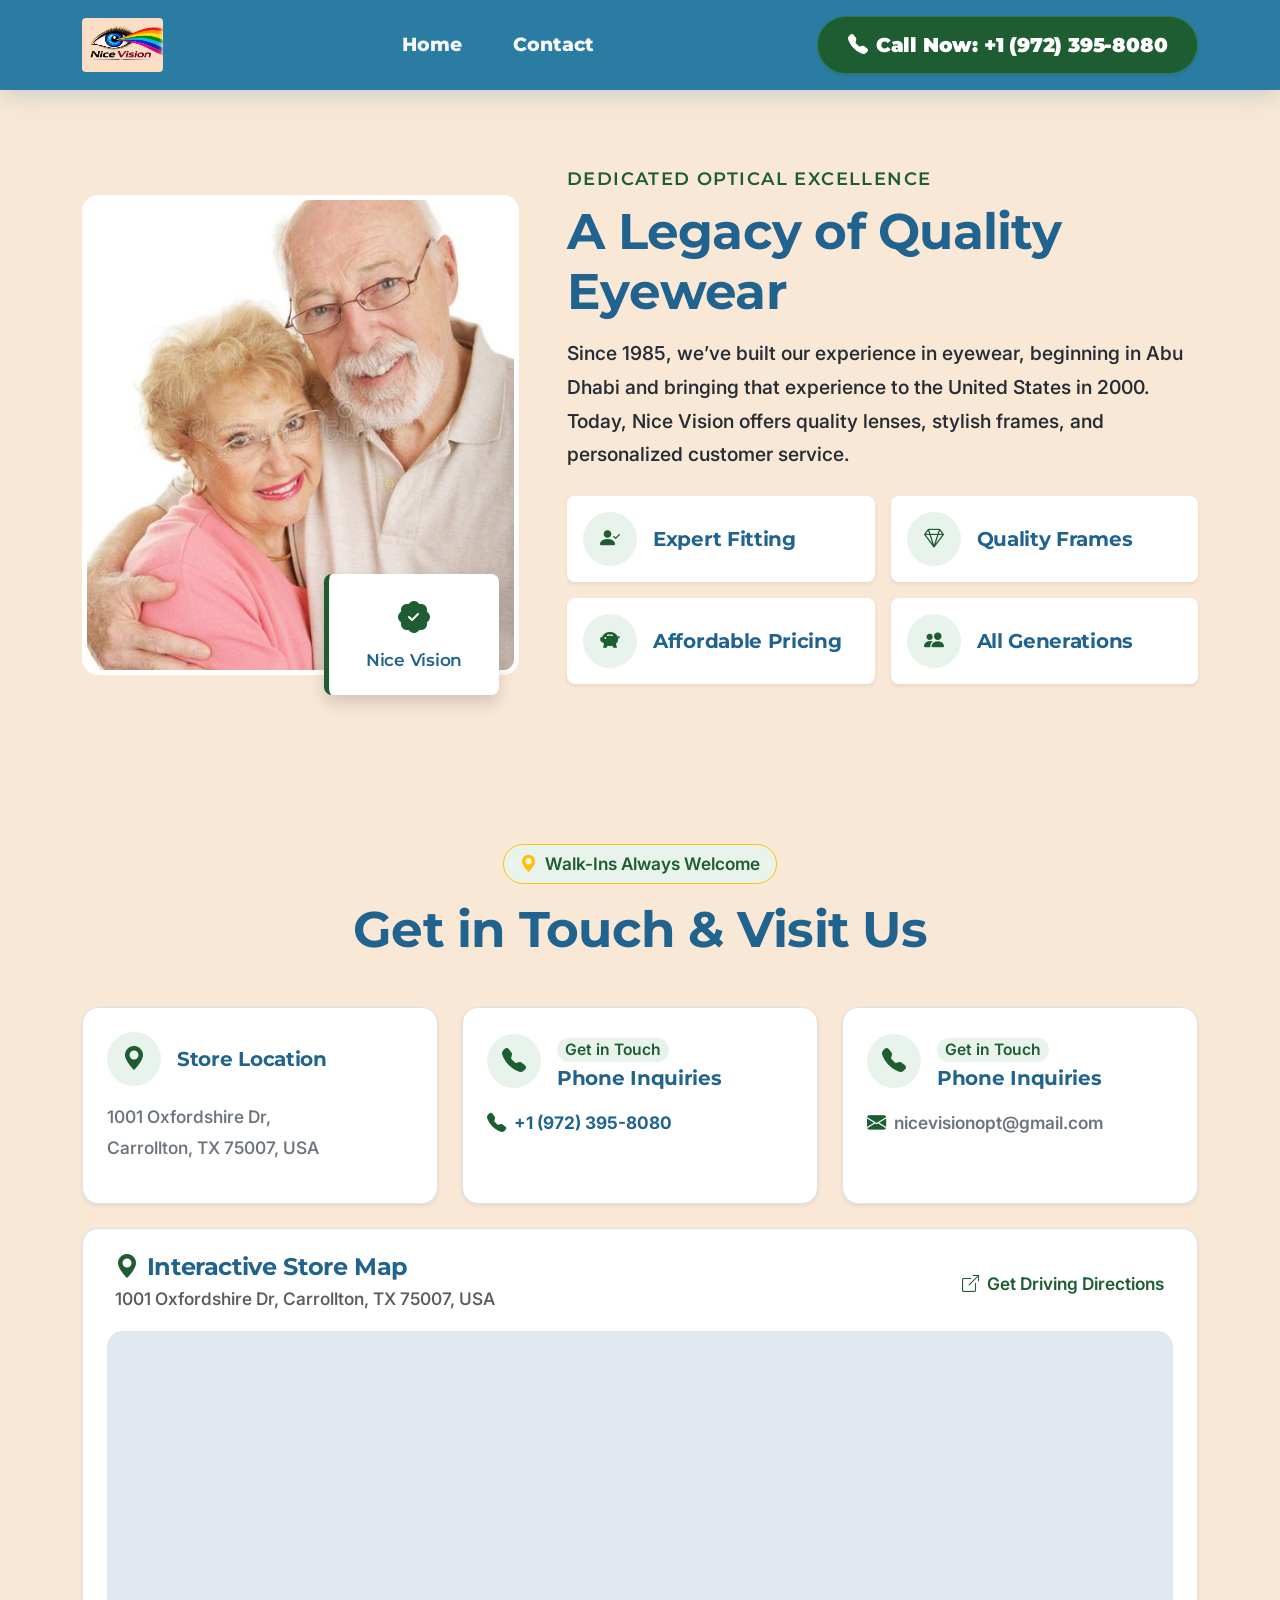
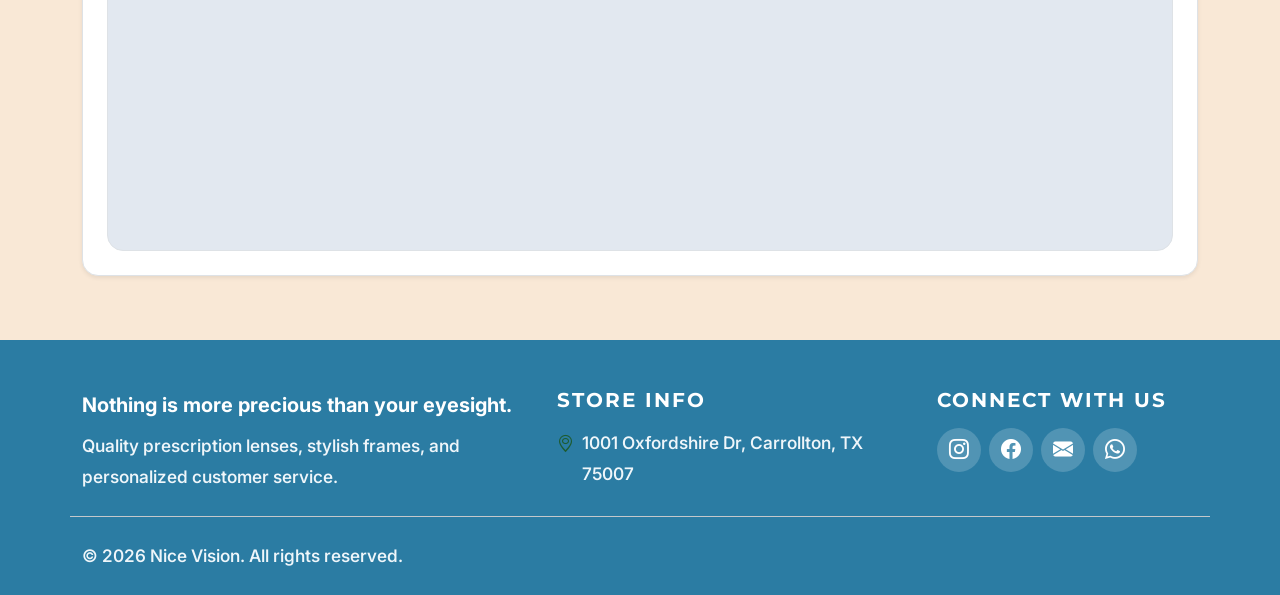
==== contact.html @ 6b5e6a39 "img-changed" ====
<!DOCTYPE html>
<html lang="en">

<head>
  <meta charset="UTF-8">
  <meta name="viewport" content="width=device-width, initial-scale=1.0">
  <meta name="description"
    content="Contact Nice Vision in DFW, TX. Request custom frame styling, prescription lenses, or visit our optical store on Oxfordshire Dr.">
  <meta name="keywords"
    content="Contact Nice Vision, DFW TX Optician, Frame Styling, Prescription Lenses, Eyewear Store Location, Phone 972-395-8080">
  <title>About Us & Contact Store Location | Nice Vision DFW, TX</title>

  <!-- Google Fonts -->
  <link rel="preconnect" href="https://fonts.googleapis.com">
  <link rel="preconnect" href="https://fonts.gstatic.com" crossorigin>
  <link
    href="https://fonts.googleapis.com/css2?family=Inter:wght@400;500;600;700&family=Montserrat:wght@600;700;800;900&display=swap"
    rel="stylesheet">

  <!-- Bootstrap 5 CSS CDN -->
  <link href="https://cdn.jsdelivr.net/npm/bootstrap@5.3.3/dist/css/bootstrap.min.css" rel="stylesheet"
    integrity="sha384-QWTKZyjpPEjISv5WaRU9OFeRpok6YctnYmDr5pNlyT2bRjXh0JMhjY6hW+ALEwIH" crossorigin="anonymous">

  <!-- Bootstrap Icons CDN -->
  <link rel="stylesheet" href="https://cdn.jsdelivr.net/npm/bootstrap-icons@1.11.3/font/bootstrap-icons.min.css">

  <!-- Custom CSS -->
  <link rel="stylesheet" href="style.css?v=1.6">
</head>

<body>

  <!-- ================= HEADER & NAVBAR ================= -->
  <header class="sticky-top">
    <nav class="navbar navbar-expand-lg navbar-dark brand-navbar" aria-label="Main Navigation">
      <div class="container">
        <a class="navbar-brand d-flex align-items-center" href="index.html" aria-label="Nice Vision Home">
          <img src="assets/logo-nicevision.jpg" alt="Nice Vision Logo" class="brand-logo-img">
        </a>

        <button class="navbar-toggler border-0 shadow-none p-2" type="button" data-bs-toggle="collapse"
          data-bs-target="#navbarContent" aria-controls="navbarContent" aria-expanded="false"
          aria-label="Toggle navigation">
          <span class="navbar-toggler-icon"></span>
        </button>

        <div class="collapse navbar-collapse" id="navbarContent">
          <ul class="navbar-nav mx-auto mb-2 mb-lg-0 gap-lg-3">
            <li class="nav-item">
              <a class="nav-link" href="index.html">Home</a>
            </li>
            <!-- <li class="nav-item">
              <a class="nav-link" href="#about">About</a>
            </li> -->
            <!-- <li class="nav-item">
              <a class="nav-link" href="index.html#products">Products</a>
            </li> -->
            <li class="nav-item">
              <a class="nav-link active" aria-current="page" href="#contact">Contact</a>
            </li>
          </ul>

          <div class="d-flex align-items-center gap-2 mt-3 mt-lg-0">
            <a href="tel:9723958080" class="btn btn-call-cta d-inline-flex align-items-center gap-2 shadow-sm">
              <i class="bi bi-telephone-fill"></i>
              <span>Call Now: +1 (972) 395-8080</span>
            </a>
          </div>
        </div>
      </div>
    </nav>
  </header>

  <main>


       <!-- <section id="generations" class="generations-section py-5">
  <div class="container-fluid px-0">
    <div class="generations-img-card shadow-lg overflow-hidden border-top border-bottom">
      <img src="./assets/model-2.JPG"
        alt="Family grandmother and grandchild smiling together wearing stylish optical glasses"
        class="img-fluid w-100 object-fit-cover generations-main-img" loading="lazy">
    </div>
  </div>
</section> -->



    <!-- ================= ABOUT SECTION ================= -->
    <section id="about" class="about-section py-5 bg-light-section">
      <div class="container py-lg-4">
        <div class="row align-items-center g-5">
          <!-- Supporting Image Left Column -->
          <div class="col-lg-5 order-2 order-lg-1">
            <div class="position-relative about-img-wrapper">
              <!-- <img 
                src="https://images.unsplash.com/photo-1574258495973-f010dfbb5371?auto=format&fit=crop&w=800&q=80" 
                alt="Optician performing precise eyeglasses frame fitting" 
                class="img-fluid rounded-4 shadow-md w-100 object-fit-cover about-main-img"
                loading="lazy"
              > -->

                       <img 
                src="./assets/about-nice.JPG" 
                alt="Optician performing precise eyeglasses frame fitting" 
                class="img-fluid rounded-4 shadow-md w-100 object-fit-cover about-main-img"
                loading="lazy"
              >
              <div class="about-experience-card shadow p-3 rounded-3 text-center">
                <i class="bi bi-patch-check-fill fs-2 text-accent-sky mb-1 d-block"></i>
                <!-- <span class="d-block small text-navy fw-semibold">Trusted Optical Care</span> -->
                 <h1 class="d-block small text-navy fw-semibold">Nice Vision</h1>
              </div>
            </div>
          </div>

          <!-- Content Right Column -->
          <div class="col-lg-7 order-1 order-lg-2 text-center text-lg-start">
            <span class="section-subtitle text-uppercase fw-semibold tracking-wider text-accent-sky mb-2 d-inline-block">
              Dedicated Optical Excellence
            </span>
            <h2 class="section-title text-navy fw-bold mb-3">
              A Legacy of Quality Eyewear
            </h2>
            <p class="text-secondary-contrast mb-4">
              Since 1985, we’ve built our experience in eyewear, beginning in Abu Dhabi and bringing that experience to the United States in 2000. Today, Nice Vision offers quality lenses, stylish frames, and personalized customer service.
            </p>

            <!-- Feature Cards Grid -->
            <div class="row g-3 mb-4">
              <div class="col-sm-6">
                <div class="feature-card p-3 rounded-3 h-100 border-0 shadow-sm bg-white d-flex align-items-center gap-3">
                  <div class="feature-icon-box bg-sky-subtle text-accent-sky rounded-circle">
                    <i class="bi bi-person-check-fill fs-5"></i>
                  </div>
                  <div>
                    <h3 class="h6 fw-bold text-navy mb-0">Expert Fitting</h3>
                  </div>
                </div>
              </div>

              <div class="col-sm-6">
                <div class="feature-card p-3 rounded-3 h-100 border-0 shadow-sm bg-white d-flex align-items-center gap-3">
                  <div class="feature-icon-box bg-sky-subtle text-accent-sky rounded-circle">
                    <i class="bi bi-gem fs-5"></i>
                  </div>
                  <div>
                    <h3 class="h6 fw-bold text-navy mb-0">Quality Frames</h3>
                  </div>
                </div>
              </div>

              <div class="col-sm-6">
                <div class="feature-card p-3 rounded-3 h-100 border-0 shadow-sm bg-white d-flex align-items-center gap-3">
                  <div class="feature-icon-box bg-yellow-subtle text-accent-yellow rounded-circle">
                    <i class="bi bi-piggy-bank-fill fs-5"></i>
                  </div>
                  <div>
                    <h3 class="h6 fw-bold text-navy mb-0">Affordable Pricing</h3>
                  </div>
                </div>
              </div>

              <div class="col-sm-6">
                <div class="feature-card p-3 rounded-3 h-100 border-0 shadow-sm bg-white d-flex align-items-center gap-3">
                  <div class="feature-icon-box bg-yellow-subtle text-accent-yellow rounded-circle">
                    <i class="bi bi-people-fill fs-5"></i>
                  </div>
                  <div>
                    <h3 class="h6 fw-bold text-navy mb-0">All Generations</h3>
                  </div>
                </div>
              </div>
            </div>
          </div>
        </div>
      </div>
    </section>

    <!-- ================= CONTACT SECTION ================= -->
    <section id="contact" class="contact-section py-5">
      <div class="container py-lg-3">
        <!-- Section Header -->
        <div class="text-center max-w-700 mx-auto mb-5">
          <div
            class="d-inline-flex align-items-center gap-2 px-3 py-1 rounded-pill bg-yellow-subtle text-navy border border-warning fw-semibold mb-3 small">
            <i class="bi bi-geo-alt-fill text-warning"></i>
            <!-- Carrollton, TX Optical Store •  -->
            <span>Walk-Ins Always Welcome</span>
          </div>
          <h2 class="section-title text-navy fw-bold mb-3">
            Get in Touch & Visit Us
          </h2>
          <!-- <p class="text-secondary-contrast mb-0">
            Have questions about our frames, lenses, prescription packages, or special discounts? Call us directly at (972)
            395-8080 or visit our store in Carrollton today.
          </p> -->
        </div>

        <!-- Direct Inquiry Form (Commented out as requested)
        <div class="row g-4 mb-5">
          <div class="col-lg-6">
            <div class="bg-white p-4 p-md-5 rounded-4 shadow-sm h-100 border d-flex flex-column justify-content-between">
              
              <div>
                <span class="badge bg-sky-subtle text-accent-sky px-3 py-1 rounded-pill fw-semibold mb-2">Direct Inquiry</span>
                <h2 class="h3 fw-bold text-navy mb-2">Send Us a Message</h2>
                <p class="text-muted small mb-4">
                  Fill in your details below and our team will get back to you promptly.
                </p>

                <div id="formSuccessAlert" class="alert alert-success d-none mb-4" role="alert">
                  <i class="bi bi-check-circle-fill me-2"></i>
                  <strong>Thank you!</strong> Your message has been received. Our optical team will be in touch shortly.
                </div>

                <form id="contactForm" novalidate>
                  <div class="mb-3">
                    <label for="fullName" class="form-label fw-semibold text-navy small">Your Full Name <span class="text-danger">*</span></label>
                    <div class="input-group">
                      <span class="input-group-text bg-light border-end-0 text-muted"><i class="bi bi-person"></i></span>
                      <input type="text" class="form-control border-start-0 ps-0" id="fullName" placeholder="John Doe" required>
                    </div>
                    <div class="invalid-feedback">Please provide your name.</div>
                  </div>

                  <div class="mb-3">
                    <label for="emailAddress" class="form-label fw-semibold text-navy small">Email Address <span class="text-danger">*</span></label>
                    <div class="input-group">
                      <span class="input-group-text bg-light border-end-0 text-muted"><i class="bi bi-envelope"></i></span>
                      <input type="email" class="form-control border-start-0 ps-0" id="emailAddress" placeholder="name@example.com" required>
                    </div>
                    <div class="invalid-feedback">Please enter a valid email address.</div>
                  </div>

                  <div class="mb-3">
                    <label for="phoneNumber" class="form-label fw-semibold text-navy small">Phone Number (Optional)</label>
                    <div class="input-group">
                      <span class="input-group-text bg-light border-end-0 text-muted"><i class="bi bi-telephone"></i></span>
                      <input type="tel" class="form-control border-start-0 ps-0" id="phoneNumber" placeholder="(972) 000-0000">
                    </div>
                  </div>

                  <div class="mb-3">
                    <label for="serviceInterest" class="form-label fw-semibold text-navy small">Service / Product of Interest</label>
                    <select class="form-select" id="serviceInterest">
                      <option value="General Inquiry" selected>General Inquiry</option>
                      <option value="Free Frames with Lenses Offer">Free Frames with Lenses Offer</option>
                      <option value="10% Off Above $200 Offer">10% Off Orders Above $200</option>
                      <option value="Single Vision with Frame">Single Vision with Frame ($70)</option>
                      <option value="Classic Bifocal (Flat Top) with Frame">Classic Bifocal (Flat Top) with Frame ($85)</option>
                      <option value="No-Line Bifocal (Progressive) with Frame">No-Line Bifocal (Progressive) with Frame ($105)</option>
                      <option value="Clear Lens with No-Glare Coating">Clear Lens with No-Glare Coating ($70)</option>
                      <option value="Transition Lens (Polycarbonate) with Frame">Transition Lens (Polycarbonate) with Frame ($200)</option>
                      <option value="Custom Frame Fitting">Custom Frame Fitting</option>
                    </select>
                  </div>

                  <div class="mb-4">
                    <label for="messageContent" class="form-label fw-semibold text-navy small">Your Message <span class="text-danger">*</span></label>
                    <textarea class="form-control" id="messageContent" rows="4" placeholder="How can our optical team help you today?" required></textarea>
                    <div class="invalid-feedback">Please enter your message or question.</div>
                  </div>

                  <button type="submit" class="btn btn-primary-custom w-100 py-3 fw-bold shadow-sm d-flex align-items-center justify-content-center gap-2" id="submitBtn">
                    <span>Send Message</span>
                    <i class="bi bi-send-fill ms-1"></i>
                  </button>
                </form>
              </div>

              <div class="pt-4 border-top mt-4">
                <div class="d-flex align-items-center gap-2 text-muted small">
                  <i class="bi bi-shield-lock-fill text-accent-sky"></i>
                  <span>Your privacy is fully protected. We will never share your contact information.</span>
                </div>
              </div>

            </div>
          </div>
        </div>
        -->

        <!-- Visit Our Store Information Cards -->
        <div class="row g-4 mb-4">
          <!-- Card 1: Address -->
          <div class="col-lg-4 col-md-6">
            <div class="bg-white p-4 rounded-4 shadow-sm border h-100 d-flex flex-column justify-content-between">
              <div>
                <div class="d-flex align-items-center gap-3 mb-3">
                  <div class="contact-icon bg-sky-subtle text-accent-sky rounded-circle flex-shrink-0">
                    <i class="bi bi-geo-alt-fill fs-4"></i>
                  </div>
                  <div>
                    <!-- <span
                      class="badge bg-yellow-subtle text-navy border border-warning px-2 py-1 rounded-pill fw-semibold mb-1 extra-small">Carrollton,
                      TX Store</span> -->
                    <h2 class="h5 fw-bold text-navy mb-0">Store Location</h2>
                  </div>
                </div>
                <address class="text-secondary small not-italic mb-3">
                  <!-- <strong class="text-navy">Nice Vision Optical</strong><br> -->
                  1001 Oxfordshire Dr,<br>
                  Carrollton, TX 75007, USA
                </address>
              </div>
              <!-- <a href="https://maps.google.com/?q=1001+Oxfordshire+Dr,+Carrollton,+TX+75007" target="_blank" rel="noopener noreferrer" class="btn btn-outline-custom w-100 py-2 small fw-bold text-decoration-none d-inline-flex align-items-center justify-content-center gap-2">
                <i class="bi bi-box-arrow-up-right"></i>
                <span>Open in Google Maps</span>
              </a> -->
            </div>
          </div>

          <!-- Card 2: Phone Support -->
          <div class="col-lg-4 col-md-6">
            <div class="bg-white p-4 rounded-4 shadow-sm border h-100 d-flex flex-column justify-content-between">
              <div>
                <div class="d-flex align-items-center gap-3 mb-3">
                  <div class="contact-icon bg-yellow-subtle text-accent-yellow rounded-circle flex-shrink-0">
                    <i class="bi bi-telephone-fill fs-4"></i>
                  </div>
                  <div>
                    <span
                      class="badge bg-sky-subtle text-accent-sky px-2 py-1 rounded-pill fw-semibold mb-1 extra-small">Get in Touch</span>
                    <h2 class="h5 fw-bold text-navy mb-0">Phone Inquiries</h2>
                  </div>
                </div>
                <div class="d-flex flex-column gap-2 mb-0">
                  <div class="d-flex align-items-center gap-2">
                    <i class="bi bi-telephone-fill text-accent-yellow"></i>
                    <a href="tel:9723958080" class="fw-bold text-navy text-decoration-none small">
                      +1 (972) 395-8080
                    </a>
                  </div>
                  <!-- <div class="d-flex align-items-center gap-2">
                    <i class="bi bi-envelope-fill text-accent-sky"></i>
                    <a href="mailto:nicevisionopt@gmail.com" class="fw-semibold text-secondary text-decoration-none small">
                      nicevisionopt@gmail.com
                    </a>
                  </div> -->
                </div>
              </div>
            </div>
          </div>





            <div class="col-lg-4 col-md-6">
            <div class="bg-white p-4 rounded-4 shadow-sm border h-100 d-flex flex-column justify-content-between">
              <div>
                <div class="d-flex align-items-center gap-3 mb-3">
                  <div class="contact-icon bg-yellow-subtle text-accent-yellow rounded-circle flex-shrink-0">
                    <i class="bi bi-telephone-fill fs-4"></i>
                  </div>
                  <div>
                    <span
                      class="badge bg-sky-subtle text-accent-sky px-2 py-1 rounded-pill fw-semibold mb-1 extra-small">Get in Touch</span>
                    <h2 class="h5 fw-bold text-navy mb-0">Phone Inquiries</h2>
                  </div>
                </div>
                <div class="d-flex flex-column gap-2 mb-0">
                  
                  <div class="d-flex align-items-center gap-2">
                    <i class="bi bi-envelope-fill text-accent-sky"></i>
                    <a href="mailto:nicevisionopt@gmail.com" class="fw-semibold text-secondary text-decoration-none small">
                      nicevisionopt@gmail.com
                    </a>
                  </div>
                </div>
              </div>
            </div>
          </div>

          <!-- Card 3: Hours & Walk-ins -->
          <!-- <div class="col-lg-4 col-md-12">
            <div class="bg-white p-4 rounded-4 shadow-sm border h-100 d-flex flex-column justify-content-between">
              <div>
                <div class="d-flex align-items-center gap-3 mb-3">
                  <div class="contact-icon bg-sky-subtle text-accent-sky rounded-circle flex-shrink-0">
                    <i class="bi bi-clock-fill fs-4"></i>
                  </div>
                  <div>
                    <span
                      class="badge bg-green-subtle text-success px-2 py-1 rounded-pill fw-semibold mb-1 extra-small">Walk-Ins
                      Always Welcome</span>
                    <h2 class="h5 fw-bold text-navy mb-0">Operating Hours</h2>
                  </div>
                </div>
                <div class="text-secondary small mb-3">
                  <div class="d-flex justify-content-between py-1 border-bottom">
                    <span>Monday – Saturday:</span>
                    <strong class="text-navy">9:30 AM – <br> 6:00 PM</strong>
                  </div>
                  <div class="d-flex justify-content-between py-1">
                    <span>Sunday:</span>
                    <span class="text-muted">Closed</span>
                  </div>
                </div>
              </div>
             
            </div>
          </div> -->
        </div>

        <!-- Full Width Interactive Google Map -->
        <div class="row g-4">
          <div class="col-12">
            <div class="bg-white p-3 p-md-4 rounded-4 shadow-sm border">
              <div class="d-flex flex-column flex-sm-row justify-content-between align-items-sm-center gap-2 mb-3 px-2">
                <div>
                  <h2 class="h4 fw-bold text-navy mb-0">
                    <i class="bi bi-geo-alt-fill text-accent-sky me-2"></i>Interactive Store Map
                  </h2>
                  <span class="text-muted small">1001 Oxfordshire Dr, Carrollton, TX 75007, USA</span>
                </div>
                <a href="https://maps.google.com/?q=1001+Oxfordshire+Dr,+Carrollton,+TX+75007" target="_blank"
                  rel="noopener noreferrer"
                  class="btn btn-link text-accent-sky p-0 small fw-semibold text-decoration-none">
                  <i class="bi bi-box-arrow-up-right me-1"></i> Get Driving Directions
                </a>
              </div>
              <div class="map-wrapper rounded-4 overflow-hidden border shadow-inner w-100"
                style="min-height: 520px; height: 520px;">
                <iframe title="Nice Vision Carrollton Store Map"
                  src="https://www.google.com/maps/embed?pb=!1m18!1m12!1m3!1d3345.9221588698144!2d-96.9069356!3d33.0058145!2m3!1f0!2f0!3f0!3m2!1i1024!2i768!4f13.1!3m3!1m2!1s0x864c2438cb4499d1%3A0x6b772c916ec6fba0!2s1001%20Oxfordshire%20Dr%2C%20Carrollton%2C%20TX%2075007!5e0!3m2!1sen!2sus!4v1700000000000!5m2!1sen!2sus"
                  width="100%" height="100%" style="min-height: 520px; border:0;" allowfullscreen="" loading="lazy"
                  referrerpolicy="no-referrer-when-downgrade">
                </iframe>
              </div>
            </div>
          </div>
        </div>

      </div>
    </section>

    <!--
    <section class="py-5 bg-light-section border-top">
      <div class="container py-lg-3">
        <div class="text-center max-w-700 mx-auto mb-5">
          <span class="section-subtitle text-uppercase fw-semibold tracking-wider text-accent-sky mb-2 d-inline-block">
            Common Questions
          </span>
          <h2 class="section-title text-navy fw-bold mb-3">
            Frequently Asked Questions
          </h2>
          <p class="text-secondary-contrast">
            Find quick answers regarding our lenses, frames, and in-store policies.
          </p>
        </div>

        <div class="accordion max-w-800 mx-auto shadow-sm rounded-4 overflow-hidden" id="faqAccordion">
          [Question 1]
          <div class="accordion-item">
            <h2 class="accordion-header" id="headingOne">
              <button class="accordion-button fw-bold text-navy" type="button" data-bs-toggle="collapse"
                data-bs-target="#collapseOne" aria-expanded="true" aria-controls="collapseOne">
                Do I need an appointment, or can I walk in?
              </button>
            </h2>
            <div id="collapseOne" class="accordion-collapse collapse show" aria-labelledby="headingOne"
              data-bs-parent="#faqAccordion">
              <div class="accordion-body text-secondary small">
                Walk-ins are always welcome! You can stop by anytime during our store hours (Mon - Sat: 9:30 AM - 6:00
                PM) to explore our frames, lenses, and available eyewear packages.
              </div>
            </div>
          </div>

          [Question 2]
          <div class="accordion-item">
            <h2 class="accordion-header" id="headingTwo">
              <button class="accordion-button collapsed fw-bold text-navy" type="button" data-bs-toggle="collapse"
                data-bs-target="#collapseTwo" aria-expanded="false" aria-controls="collapseTwo">
                How do your special offers work?
              </button>
            </h2>
            <div id="collapseTwo" class="accordion-collapse collapse" aria-labelledby="headingTwo"
              data-bs-parent="#faqAccordion">
              <div class="accordion-body text-secondary small">
                When you purchase select prescription lens packages, you can choose a frame from our designated
                collection for free. In addition, any total purchase of $200 USD or more automatically receives an
                instant 10% discount!
              </div>
            </div>
          </div>

          [Question 3]
          <div class="accordion-item">
            <h2 class="accordion-header" id="headingThree">
              <button class="accordion-button collapsed fw-bold text-navy" type="button" data-bs-toggle="collapse"
                data-bs-target="#collapseThree" aria-expanded="false" aria-controls="collapseThree">
                Can you fit new prescription lenses into my current frames?
              </button>
            </h2>
            <div id="collapseThree" class="accordion-collapse collapse" aria-labelledby="headingThree"
              data-bs-parent="#faqAccordion">
              <div class="accordion-body text-secondary small">
                If you have frames you already love, bring them to our Carrollton store. Our team can help you explore available prescription lens options for your existing frames.
              </div>
            </div>
          </div>

          [Question 4]
          <div class="accordion-item">
            <h2 class="accordion-header" id="headingFour">
              <button class="accordion-button collapsed fw-bold text-navy" type="button" data-bs-toggle="collapse"
                data-bs-target="#collapseFour" aria-expanded="false" aria-controls="collapseFour">
                What optical lens options and coatings do you offer?
              </button>
            </h2>
            <div id="collapseFour" class="accordion-collapse collapse" aria-labelledby="headingFour"
              data-bs-parent="#faqAccordion">
              <div class="accordion-body text-secondary small">
                We offer a full spectrum of lens solutions, from Single Vision ($70+) and Classic Bifocals ($85+) to
                Premium No-Line Progressives ($105+) and durable Kids Eyewear ($65+). You can customize your lenses with
                anti-reflective glare protection, blue-light filtering, UV-blocking transition (photochromic)
                technology, and scratch-resistant finishes.
              </div>
            </div>
          </div>

          [Question 5]
          <div class="accordion-item">
            <h2 class="accordion-header" id="headingFive">
              <button class="accordion-button collapsed fw-bold text-navy" type="button" data-bs-toggle="collapse"
                data-bs-target="#collapseFive" aria-expanded="false" aria-controls="collapseFive">
                How quickly will my custom glasses be ready for pickup?
              </button>
            </h2>
            <div id="collapseFive" class="accordion-collapse collapse" aria-labelledby="headingFive"
              data-bs-parent="#faqAccordion">
              <div class="accordion-body text-secondary small">
                Most prescription glasses are typically ready within 2 to 4 business days. Some lens options may require additional processing time. We will contact you when your order is ready for pickup.
              </div>
            </div>
          </div>
        </div>
      </div>
    </section>
    -->
  </main>

  <!-- ================= FOOTER ================= -->
  <footer class="footer bg-navy text-white pt-5 pb-4">
    <div class="container">
      <div class="row g-4 pb-4 border-bottom border-secondary-subtle">

        <!-- Brand Summary -->
        <div class="col-lg-5 col-md-12">
          <p class="fs-5 fw-bold text-white mb-2">
            Nothing is more precious than your eyesight.
          </p>
          <p class="text-light-muted small mb-0">
            Quality prescription lenses, stylish frames, and personalized customer service.
          </p>
        </div>

        <!-- Store Info -->
        <div class="col-lg-4 col-md-6">
          <h4 class="h6 fw-bold text-white mb-3 text-uppercase tracking-wider">Store Info</h4>
          <ul class="list-unstyled text-light-muted small d-flex flex-column gap-2 mb-0">
            <li class="d-flex gap-2">
              <i class="bi bi-geo-alt text-accent-yellow"></i>
              <span>1001 Oxfordshire Dr, Carrollton, TX 75007</span>
            </li>
            <!--
            <li class="d-flex gap-2">
              <i class="bi bi-telephone text-accent-sky"></i>
              <a href="tel:9723958080" class="text-white text-decoration-none">(972) 395-8080</a>
            </li>
            -->
            <!-- <li class="d-flex gap-2">
              <i class="bi bi-clock text-accent-yellow"></i>
              <span>Mon – Sat: 9:30 AM – 6:00 PM</span>
            </li> -->
          </ul>
        </div>

        <!-- Connect With Us -->
        <div class="col-lg-3 col-md-6">
          <h4 class="h6 fw-bold text-white mb-3 text-uppercase tracking-wider">Connect With Us</h4>
          <div class="d-flex gap-2">
            <a href="https://instagram.com" target="_blank" rel="noopener noreferrer" class="social-icon-btn" aria-label="Nice Vision on Instagram"><i class="bi bi-instagram"></i></a>
            <a href="https://facebook.com" target="_blank" rel="noopener noreferrer" class="social-icon-btn" aria-label="Nice Vision on Facebook"><i class="bi bi-facebook"></i></a>
            <a href="mailto:nicevisionopt@gmail.com" class="social-icon-btn" aria-label="Email Nice Vision via Gmail"><i class="bi bi-envelope-fill"></i></a>
            <a href="https://wa.me/19723958080" target="_blank" rel="noopener noreferrer" class="social-icon-btn" aria-label="Nice Vision on WhatsApp"><i class="bi bi-whatsapp"></i></a>
          </div>
        </div>

      </div>

      <!-- Copyright & Bottom Bar -->
      <div
        class="d-flex flex-column flex-sm-row justify-content-between align-items-center pt-4 small text-light-muted">
        <div>
          &copy; <span id="currentYear"></span> Nice Vision. All rights reserved.
        </div>
        <!--
        <div class="d-flex gap-3 mt-2 mt-sm-0">
          <a href="#" class="text-light-muted text-decoration-none">Privacy Policy</a>
          <span>•</span>
          <a href="#" class="text-light-muted text-decoration-none">Terms of Service</a>
          <span>•</span>
          <a href="#" class="text-light-muted text-decoration-none">Accessibility</a>
        </div>
        -->
      </div>
    </div>
  </footer>

  <!-- Bootstrap 5 JS Bundle with Popper -->
  <script src="https://cdn.jsdelivr.net/npm/bootstrap@5.3.3/dist/js/bootstrap.bundle.min.js"
    integrity="sha384-YvpcrYf0tY3lHB60NNkmXc5s9fDVZLESaAA55NDzOxhy9GkcIdslK1eN7N6jIeHz"
    crossorigin="anonymous"></script>

  <!-- Custom JavaScript -->
  <script src="script.js"></script>
</body>

</html>
---- style.css ----
/* ==========================================================================
   Nice Vision - Brand Stylesheet
   Color Palette:
     - Main Background: #F9E8D6 (Warm peach/cream)
     - Soft Light Ocean/Cerulean Blue: #2B7CA3 / #20638F (Lighter fresh blue theme)
     - Subheadings / Accents: #1E5C31 (Dark Green)
     - Body Text: #262D34 (Bolder dark text for high legibility)
     - Primary Buttons / Navbar / Footer: #2B7CA3 (Fresh Coastal Blue)
     - Heading Font: Montserrat (Bold / Heavy Sans-Serif 850-900)
     - Body Font: Inter (Modern sans-serif 550)
   ========================================================================== */

:root {
  /* Color Palette */
  --color-bg-main: #F9E8D6;
  --color-bg-subtle: #FAF0E4;
  --color-bg-card: #FFFFFF;
  
  /* Lighter Fresh Ocean / Cerulean Blue Theme */
  --color-navy: #20638F;            /* Primary heading & brand text color */
  --color-navy-dark: #174E72;       /* Deep state for crisp contrast */
  --color-navy-light: #3D91BD;      /* Light ocean blue tint */
  --color-blue-subtle: #E1EFF7;     /* Soft blue badge/icon tint */
  
  /* Green Accents */
  --color-green: #1E5C31;
  --color-green-light: #2A7E44;
  --color-green-subtle: #E8F3EB;
  
  /* Text */
  --color-text-main: #20638F;
  --color-text-body: #262D34;
  --color-text-subheading: #1E5C31;
  --color-text-muted: #4A5568;
  
  /* Buttons & Footer */
  --color-btn-bg: #2B7CA3;
  --color-btn-hover: #1E6283;
  --color-btn-text: #FFFFFF;
  
  --color-footer-bg: #2B7CA3;
  --color-footer-text: #FFFFFF;
  --color-footer-accent: #1E5C31;
  
  --color-border: rgba(32, 99, 143, 0.16);
  --color-border-green: rgba(30, 92, 49, 0.28);
  
  /* Typography */
  --font-heading: 'Montserrat', -apple-system, BlinkMacSystemFont, "Segoe UI", Roboto, sans-serif;
  --font-body: 'Inter', -apple-system, BlinkMacSystemFont, "Segoe UI", Roboto, sans-serif;

  --transition-speed: 0.25s;
  --transition-ease: cubic-bezier(0.4, 0, 0.2, 1);
  --shadow-sm: 0 2px 10px rgba(32, 99, 143, 0.08);
  --shadow-md: 0 10px 28px rgba(32, 99, 143, 0.13);
  --shadow-lg: 0 20px 38px rgba(32, 99, 143, 0.18);
  --shadow-glow-blue: 0 4px 20px rgba(43, 124, 163, 0.35);
  --shadow-glow-green: 0 4px 20px rgba(30, 92, 49, 0.35);
}

/* Base & Reset */
html {
  scroll-behavior: smooth;
  scroll-padding-top: 80px;
  overflow-x: hidden;
  font-size: 16px;
}

body {
  font-family: var(--font-body);
  color: var(--color-text-body);
  background-color: var(--color-bg-main);
  font-size: 1.2rem;
  font-weight: 550;
  line-height: 1.75;
  -webkit-font-smoothing: antialiased;
  overflow-x: hidden;
  max-width: 100%;
}

/* Headings */
h1, h2, h3, h4, h5, h6, .brand-text {
  font-family: var(--font-heading);
  color: var(--color-navy);
  font-weight: 900;
  letter-spacing: -0.015em;
}

/* Utilities & Color Classes */
.text-navy { color: var(--color-navy) !important; }
.text-accent-green,
.text-accent-sky,
.text-accent-yellow { color: var(--color-green) !important; }
.text-secondary-contrast { color: var(--color-text-body) !important; font-weight: 550; font-size: 1.2rem; }
.text-light-muted { color: #EFF6FA !important; }
.bg-navy { background-color: var(--color-footer-bg) !important; }
.bg-light-section { background-color: var(--color-bg-main) !important; }
.bg-green-subtle,
.bg-sky-subtle,
.bg-yellow-subtle { background-color: var(--color-green-subtle) !important; color: var(--color-green) !important; }
.tracking-wide { letter-spacing: 0.05em; }
.tracking-wider { letter-spacing: 0.1em; }
.extra-small { font-size: 0.98rem; font-weight: 550; }
.small, small { font-size: 1.08rem; font-weight: 550; }
.max-w-700 { max-width: 700px; }
.not-italic { font-style: normal; }

/* ================= NAVBAR ================= */
.brand-navbar {
  background: var(--color-navbar-bg, #2B7CA3);
  box-shadow: 0 4px 24px rgba(32, 99, 143, 0.22);
  padding-top: 1rem;
  padding-bottom: 1rem;
  transition: all var(--transition-speed) var(--transition-ease);
}

.brand-navbar .navbar-brand {
  display: flex;
  align-items: center;
  padding: 0;
  max-width: 70%;
  flex-shrink: 0;
  transition: transform var(--transition-speed) ease;
}

.brand-logo-img {
  height: 54px !important;
  max-height: 54px !important;
  width: auto !important;
  max-width: 240px !important;
  object-fit: contain;
  border-radius: 4px;
  display: block;
  transition: transform var(--transition-speed) ease;
}

.brand-navbar .navbar-brand:hover .brand-logo-img {
  transform: scale(1.03);
}

.footer-logo-img {
  height: 50px !important;
  max-height: 50px !important;
  width: auto !important;
  max-width: 220px !important;
  object-fit: contain;
  border-radius: 4px;
  display: block;
}

.brand-navbar .nav-link {
  color: #F8FAFC !important;
  font-family: var(--font-heading);
  font-weight: 800;
  font-size: 1.18rem;
  padding: 0.6rem 1.1rem !important;
  position: relative;
  transition: color var(--transition-speed) ease;
}

.brand-navbar .nav-link:hover,
.brand-navbar .nav-link.active {
  color: #FFFFFF !important;
  text-shadow: 0 0 14px rgba(255, 255, 255, 0.8);
}

.brand-navbar .nav-link::after {
  content: '';
  position: absolute;
  bottom: 0;
  left: 50%;
  transform: translateX(-50%);
  width: 0;
  height: 3.5px;
  background: var(--color-green-light);
  border-radius: 2px;
  box-shadow: 0 0 8px rgba(42, 126, 68, 0.8);
  transition: width var(--transition-speed) ease;
}

.brand-navbar .nav-link:hover::after,
.brand-navbar .nav-link.active::after {
  width: 70%;
}

/* Call Button in Navbar */
.btn-call-cta {
  background: var(--color-green);
  color: #FFFFFF !important;
  font-family: var(--font-heading);
  font-weight: 900;
  font-size: 1.25rem;
  padding: 0.8rem 1.85rem;
  border-radius: 50rem;
  border: 1.5px solid var(--color-green-light);
  box-shadow: 0 4px 18px rgba(30, 92, 49, 0.4), inset 0 1px 2px rgba(255, 255, 255, 0.3);
  transition: all var(--transition-speed) var(--transition-ease);
  position: relative;
  overflow: hidden;
  letter-spacing: -0.01em;
}

.btn-call-cta:hover {
  background: var(--color-green-light);
  color: #FFFFFF !important;
  transform: translateY(-2px) scale(1.02);
  box-shadow: 0 8px 25px rgba(30, 92, 49, 0.55), inset 0 1px 3px rgba(255, 255, 255, 0.5);
}

/* ================= CUSTOM BUTTONS ================= */
.btn-primary-custom {
  background: var(--color-btn-bg);
  border: 1.5px solid var(--color-navy-light);
  color: var(--color-btn-text) !important;
  font-family: var(--font-heading);
  font-weight: 850;
  font-size: 1.22rem;
  border-radius: 0.9rem;
  padding: 1.05rem 2.4rem;
  box-shadow: 0 6px 22px rgba(43, 124, 163, 0.35), inset 0 1px 1px rgba(255, 255, 255, 0.3);
  transition: all var(--transition-speed) var(--transition-ease);
}

.btn-primary-custom:hover {
  background: var(--color-btn-hover);
  color: var(--color-btn-text) !important;
  transform: translateY(-2px) scale(1.02);
  box-shadow: 0 10px 30px rgba(43, 124, 163, 0.5);
}

.btn-outline-custom {
  background: #FFFFFF;
  border: 2.5px solid var(--color-btn-bg);
  color: var(--color-btn-bg) !important;
  font-family: var(--font-heading);
  font-weight: 850;
  font-size: 1.22rem;
  border-radius: 0.9rem;
  padding: 1rem 2.4rem;
  box-shadow: 0 4px 16px rgba(43, 124, 163, 0.12);
  transition: all var(--transition-speed) var(--transition-ease);
}

.btn-outline-custom:hover {
  background: var(--color-btn-bg);
  border-color: var(--color-btn-bg);
  color: #FFFFFF !important;
  transform: translateY(-2px) scale(1.02);
  box-shadow: 0 8px 24px rgba(43, 124, 163, 0.3);
}

.btn-outline-custom:hover i {
  color: #FFFFFF !important;
}

/* Story / Secondary Action Button */
.btn-story-blue {
  background: var(--color-btn-bg);
  border: 2px solid var(--color-btn-bg);
  color: #FFFFFF !important;
  font-family: var(--font-heading);
  font-weight: 850;
  font-size: 1.2rem;
  border-radius: 0.9rem;
  padding: 1.05rem 2.4rem;
  box-shadow: 0 6px 20px rgba(43, 124, 163, 0.3);
  transition: all var(--transition-speed) var(--transition-ease);
  display: inline-flex;
  align-items: center;
  text-decoration: none;
}

.btn-story-blue:hover,
.btn-story-blue:focus,
.btn-story-blue:active {
  background: #FFFFFF !important;
  color: var(--color-btn-bg) !important;
  border-color: var(--color-btn-bg) !important;
  transform: translateY(-2px) scale(1.02);
  box-shadow: 0 8px 25px rgba(43, 124, 163, 0.25);
}

.btn-story-blue:hover i,
.btn-story-blue:focus i,
.btn-story-blue:active i {
  color: var(--color-btn-bg) !important;
}

.btn-accent-yellow {
  background: var(--color-green);
  color: #FFFFFF !important;
  font-family: var(--font-heading);
  font-weight: 850;
  font-size: 1.15rem;
  border: 1px solid var(--color-green-light);
  border-radius: 0.9rem;
  padding: 0.85rem 1.9rem;
  box-shadow: 0 4px 20px rgba(30, 92, 49, 0.4);
  transition: all var(--transition-speed) ease;
}

.btn-accent-yellow:hover {
  background: var(--color-green-light);
  color: #FFFFFF !important;
  transform: translateY(-2px) scale(1.02);
  box-shadow: 0 8px 28px rgba(30, 92, 49, 0.55);
}

/* ================= HERO SECTION ================= */
.hero-section {
  background: linear-gradient(135deg, #F9E8D6 0%, #FFF4E8 50%, #F4DEC6 100%);
  min-height: 85vh;
  position: relative;
  overflow: hidden;
}

.badge-subheading {
  background-color: var(--color-green-subtle);
  color: var(--color-green);
  font-family: var(--font-heading);
  font-weight: 900;
  font-size: 1.05rem;
  border: 1.5px solid rgba(30, 92, 49, 0.35);
  border-radius: 50rem;
  box-shadow: 0 2px 8px rgba(30, 92, 49, 0.12);
}

.hero-title {
  font-family: var(--font-heading);
  font-size: clamp(2.35rem, 4.3vw, 3.5rem);
  font-weight: 900;
  line-height: 1.18;
  color: var(--color-navy);
  max-width: 580px;
}

.text-gradient {
  background: linear-gradient(110deg, var(--color-navy) 0%, var(--color-green) 100%);
  -webkit-background-clip: text;
  -webkit-text-fill-color: transparent;
  font-weight: 900;
}

.hero-subtitle {
  font-size: 1.38rem;
  font-weight: 550;
  color: var(--color-text-body);
  line-height: 1.75;
  max-width: 620px;
}

.hero-image-container {
  position: relative;
  z-index: 1;
  margin-bottom: 2.2rem;
}

.hero-image-card {
  position: relative;
  border-radius: 1.5rem;
  overflow: hidden;
  border: 5px solid #FFFFFF;
  box-shadow: var(--shadow-lg);
  transition: transform var(--transition-speed) ease;
}

.hero-image-card:hover {
  transform: translateY(-4px);
}

.main-hero-img {
  max-height: 520px;
  width: 100%;
  object-fit: cover;
  background-color: #FFFFFF;
}

.hero-floating-badge {
  position: absolute;
  bottom: -22px;
  left: 24px;
  z-index: 5;
  background: rgba(255, 255, 255, 0.98);
  backdrop-filter: blur(10px);
  padding: 0.95rem 1.5rem;
  border-radius: 1.2rem;
  display: flex;
  align-items: center;
  gap: 0.95rem;
  border: 1.5px solid rgba(32, 99, 143, 0.2);
  font-size: 1.15rem;
  font-weight: 800;
  box-shadow: var(--shadow-md);
}

.hero-floating-badge i {
  color: var(--color-green) !important;
}

.hero-backdrop-shape {
  position: absolute;
  top: -20px;
  right: -20px;
  width: 100%;
  height: 100%;
  background: linear-gradient(135deg, rgba(43, 124, 163, 0.14) 0%, rgba(30, 92, 49, 0.16) 100%);
  border-radius: 1.75rem;
  z-index: -1;
}

/* ================= GENERATIONS SECTION ================= */
.generations-section {
  position: relative;
  background-color: var(--color-bg-subtle);
  border-top: 1px solid var(--color-border);
  border-bottom: 1px solid var(--color-border);
}

.generations-img-wrapper {
  position: relative;
  z-index: 1;
}

.generations-img-card {
  position: relative;
  border-radius: 1.5rem;
  overflow: hidden;
  border: 5px solid #FFFFFF;
  box-shadow: var(--shadow-lg);
  transition: transform var(--transition-speed) ease;
}

.generations-img-card:hover {
  transform: translateY(-4px);
}

.generations-main-img {
  max-height: 440px;
  width: 100%;
  object-fit: cover;
  object-position: center 20%;
  display: block;
}

.generations-floating-badge {
  position: absolute;
  bottom: -18px;
  right: 20px;
  background: #FFFFFF;
  border-radius: 1rem;
  border: 1.5px solid var(--color-border);
  box-shadow: var(--shadow-md);
  z-index: 2;
  min-width: 150px;
}

.generations-backdrop-shape {
  position: absolute;
  top: -15px;
  left: -15px;
  width: 100%;
  height: 100%;
  background: linear-gradient(135deg, rgba(30, 92, 49, 0.15) 0%, rgba(43, 124, 163, 0.15) 100%);
  border-radius: 1.75rem;
  z-index: -1;
}

/* ================= ABOUT SECTION ================= */
.about-section {
  position: relative;
  background-color: var(--color-bg-main);
}

.about-img-wrapper {
  position: relative;
}

.about-main-img {
  max-height: 480px;
  border: 5px solid #FFFFFF;
}

.about-experience-card {
  position: absolute;
  bottom: -20px;
  right: 20px;
  background-color: #FFFFFF;
  border-left: 5px solid var(--color-green);
  min-width: 175px;
  padding: 1.1rem 1.4rem;
}

.about-experience-card span:first-child {
  color: var(--color-green) !important;
  font-family: var(--font-heading);
  font-weight: 900;
}

.section-subtitle {
  font-family: var(--font-heading);
  font-weight: 900;
  font-size: 1.1rem;
  color: var(--color-green) !important;
  letter-spacing: 0.08em;
}

.section-title {
  font-family: var(--font-heading);
  font-weight: 900;
  font-size: clamp(2.2rem, 4vw, 3.1rem);
  color: var(--color-navy);
}

.feature-card {
  background-color: #FFFFFF;
  transition: transform var(--transition-speed) ease, box-shadow var(--transition-speed) ease;
  border: 1px solid var(--color-border);
}

.feature-card h3 {
  font-size: 1.25rem;
  font-weight: 900;
}

.feature-card p {
  font-size: 1.05rem;
  font-weight: 550;
}

.feature-card:hover {
  transform: translateY(-3px);
  box-shadow: var(--shadow-md) !important;
}

.feature-icon-box {
  width: 54px;
  height: 54px;
  display: flex;
  align-items: center;
  justify-content: center;
  flex-shrink: 0;
  background-color: var(--color-green-subtle) !important;
  color: var(--color-green) !important;
  font-size: 1.35rem;
}

/* ================= PRODUCTS SECTION & STARBURST BADGES ================= */
:root {
  --carousel-gap: 16px;
  --carousel-visible: 3;
}

@media (max-width: 767.98px) {
  :root {
    --carousel-gap: 14px;
    --carousel-visible: 2;
  }
}

.products-section {
  background-color: var(--color-bg-main);
}

.product-carousel-wrapper {
  position: relative;
  overflow: hidden;
  width: 100%;
  padding: 12px 4px 20px 4px;
  margin: -12px -4px -10px -4px;
  scrollbar-width: none;
  -ms-overflow-style: none;
  touch-action: pan-y;
  cursor: grab;
  user-select: none;
  -webkit-user-select: none;
}

.product-carousel-wrapper::-webkit-scrollbar {
  display: none;
}

.product-carousel-wrapper:active {
  cursor: grabbing;
}

.product-carousel-track {
  display: flex;
  flex-wrap: nowrap;
  align-items: stretch;
  gap: var(--carousel-gap);
  will-change: transform;
}

.product-carousel-slide {
  flex: 0 0 calc((100% - (var(--carousel-visible) - 1) * var(--carousel-gap)) / var(--carousel-visible));
  width: calc((100% - (var(--carousel-visible) - 1) * var(--carousel-gap)) / var(--carousel-visible));
  min-width: calc((100% - (var(--carousel-visible) - 1) * var(--carousel-gap)) / var(--carousel-visible));
  max-width: calc((100% - (var(--carousel-visible) - 1) * var(--carousel-gap)) / var(--carousel-visible));
  box-sizing: border-box;
  display: flex;
  flex-direction: column;
}

.product-carousel-slide .product-card {
  width: 100%;
  height: 100%;
  display: flex;
  flex-direction: column;
}

@media (max-width: 767.98px) {
  .product-card .card-title {
    font-size: 1.02rem !important;
    line-height: 1.35;
  }
  .product-img-wrapper {
    min-height: 140px !important;
    padding: 0.85rem 0.5rem !important;
  }
  .product-img {
    height: 110px !important;
    max-height: 110px !important;
  }
  .starburst-badge {
    width: 56px !important;
    height: 56px !important;
    top: 6px !important;
    right: 6px !important;
  }
  .starburst-badge .badge-price {
    font-size: 0.92rem !important;
  }
  .starburst-badge .badge-from {
    font-size: 0.52rem !important;
  }
  .product-tag {
    font-size: 0.68rem !important;
    padding: 0.18rem 0.5rem !important;
    top: 6px !important;
    left: 6px !important;
  }
}

.product-card {
  border: 1px solid var(--color-border);
  transition: transform var(--transition-speed) ease, box-shadow var(--transition-speed) ease, border-color var(--transition-speed) ease;
  background-color: #FFFFFF;
}

.product-card .card-title {
  font-size: 1.45rem;
  font-weight: 900;
}

.product-card .card-text {
  font-size: 1.12rem;
  font-weight: 550;
  line-height: 1.65;
}

.product-card:hover {
  transform: translateY(-6px);
  box-shadow: var(--shadow-lg) !important;
  border-color: var(--color-green);
}

.product-card.highlight-product {
  border: 2.5px solid var(--color-green);
}

.product-img-wrapper {
  position: relative;
  background-color: #FBF4EC;
  padding: 1.5rem 1rem;
  overflow: hidden;
  display: flex;
  align-items: center;
  justify-content: center;
  min-height: 210px;
}

.product-img {
  width: 100%;
  height: 180px;
  max-height: 180px;
  object-fit: contain;
  display: block;
  margin: 0 auto;
  transition: transform 0.4s ease;
}

.product-card:hover .product-img {
  transform: scale(1.04);
}

.product-tag {
  position: absolute;
  top: 12px;
  left: 12px;
  background-color: var(--color-navy);
  color: #FFFFFF;
  font-family: var(--font-heading);
  font-size: 0.92rem;
  font-weight: 850;
  padding: 0.35rem 0.85rem;
  border-radius: 50rem;
}

.product-tag.tag-best {
  background-color: var(--color-green);
}

/* Flyer Starburst Price Badge */
.starburst-badge {
  position: absolute;
  top: 10px;
  right: 10px;
  z-index: 10;
  width: 76px;
  height: 76px;
  background: var(--color-green);
  color: #FFFFFF;
  display: flex;
  align-items: center;
  justify-content: center;
  text-align: center;
  box-shadow: 0 4px 16px rgba(30, 92, 49, 0.4);
  clip-path: polygon(
    50% 0%, 63% 12%, 80% 6%, 86% 22%, 100% 28%, 95% 45%,
    100% 62%, 87% 70%, 82% 87%, 66% 85%, 52% 99%, 36% 87%,
    20% 90%, 15% 73%, 1% 64%, 8% 47%, 1% 32%, 16% 23%,
    18% 7%, 35% 11%
  );
  transform: rotate(-8deg);
  transition: transform var(--transition-speed) ease, box-shadow var(--transition-speed) ease;
}

.product-card:hover .starburst-badge {
  transform: rotate(0deg) scale(1.1);
  box-shadow: 0 6px 22px rgba(30, 92, 49, 0.6);
}

.starburst-highlight {
  background: var(--color-navy);
  box-shadow: 0 6px 20px rgba(32, 99, 143, 0.45);
}

.starburst-inner {
  display: flex;
  flex-direction: column;
  line-height: 1;
}

.badge-from {
  font-size: 0.7rem;
  font-weight: 900;
  letter-spacing: 0.08em;
  color: #D1FAE5;
}

.starburst-highlight .badge-from {
  color: #E2E8F0;
}

.badge-price {
  font-size: 1.35rem;
  font-weight: 900;
  font-family: var(--font-heading);
  color: #FFFFFF;
}

.btn-card-action {
  background: #FFFFFF;
  color: var(--color-navy);
  border: 2px solid var(--color-navy);
  padding: 0.75rem 1.3rem;
  border-radius: 0.8rem;
  font-family: var(--font-heading);
  font-size: 1.08rem;
  font-weight: 900;
  box-shadow: 0 2px 8px rgba(32, 99, 143, 0.1);
  transition: all var(--transition-speed) ease;
}

.btn-card-action:hover {
  background: var(--color-navy);
  color: #FFFFFF;
  border-color: var(--color-navy);
  transform: translateY(-2px);
  box-shadow: 0 6px 18px rgba(32, 99, 143, 0.35);
}

/* Promotional Banner */
.special-promo-banner {
  background: var(--color-navy);
  border-left: 6px solid var(--color-green);
}

.promo-icon-badge {
  width: 60px;
  height: 60px;
  border-radius: 50%;
  background-color: rgba(255, 255, 255, 0.18);
  display: flex;
  align-items: center;
  justify-content: center;
  flex-shrink: 0;
  font-size: 1.5rem;
}

.promo-icon-badge i {
  color: #FFFFFF !important;
}

/* ================= CONTACT & MAP SECTION ================= */
.contact-icon {
  width: 54px;
  height: 54px;
  display: flex;
  align-items: center;
  justify-content: center;
  flex-shrink: 0;
  font-size: 1.35rem;
}

.map-wrapper {
  min-height: 320px;
  background-color: #E2E8F0;
  border: 1px solid var(--color-border);
}

.form-control:focus,
.form-select:focus {
  border-color: var(--color-navy);
  box-shadow: 0 0 0 0.25rem rgba(43, 124, 163, 0.2);
}

/* ================= FOOTER SECTION ================= */
.footer {
  background-color: var(--color-footer-bg, #2B7CA3) !important;
  color: var(--color-footer-text);
  font-size: 1.12rem;
}

.footer h4, .footer h5, .footer h6 {
  font-family: var(--font-heading);
  font-weight: 900;
  font-size: 1.25rem;
  color: #FFFFFF !important;
}

.footer-links a {
  color: #E6F3FA;
  font-size: 1.1rem;
  font-weight: 600;
  text-decoration: none;
  transition: color var(--transition-speed) ease, padding-left var(--transition-speed) ease;
}

.footer-links a:hover {
  color: #86EFAC;
  padding-left: 4px;
}

.footer i.bi {
  color: #86EFAC;
}

.social-icon-btn {
  display: inline-flex;
  align-items: center;
  justify-content: center;
  width: 44px;
  height: 44px;
  border-radius: 50%;
  background-color: rgba(255, 255, 255, 0.18);
  color: #FFFFFF;
  text-decoration: none;
  font-size: 1.25rem;
  transition: all var(--transition-speed) ease;
}

.social-icon-btn i {
  color: #FFFFFF !important;
}

.social-icon-btn:hover {
  background-color: var(--color-green);
  color: #FFFFFF !important;
  transform: translateY(-2px);
}

/* ================= RESPONSIVE BREAKPOINTS ================= */
/* Mobile & Tablet Navigation (<992px) */
@media (max-width: 991.98px) {
  .brand-navbar {
    padding-top: 0.65rem;
    padding-bottom: 0.65rem;
  }

  .brand-navbar .container {
    position: relative;
    display: flex;
    flex-wrap: wrap;
    align-items: center;
    justify-content: space-between;
    min-height: 44px;
  }

  .brand-navbar .navbar-brand {
    position: static !important;
    transform: none !important;
    left: auto !important;
    top: auto !important;
    margin: 0 auto !important;
    padding: 0;
    max-width: calc(100% - 90px);
    display: flex;
    align-items: center;
    justify-content: center;
    z-index: 1;
  }

  .brand-navbar .navbar-brand::before,
  .brand-navbar .navbar-brand::after {
    display: none !important;
  }

  .brand-logo-img {
    height: 42px !important;
    max-height: 42px !important;
    width: auto !important;
    max-width: 180px !important;
    object-fit: contain;
    display: block;
    margin: 0 auto;
  }

  .brand-navbar .navbar-toggler {
    position: absolute !important;
    top: 0 !important;
    right: 0.5rem !important;
    bottom: auto !important;
    transform: none !important;
    height: 42px !important;
    display: flex !important;
    align-items: center;
    justify-content: center;
    margin: 0 !important;
    padding: 0.35rem 0.55rem !important;
    z-index: 10;
    border: 1px solid rgba(255, 255, 255, 0.25);
    border-radius: 0.5rem;
    background: transparent;
  }

  .brand-navbar .navbar-toggler:focus {
    box-shadow: 0 0 0 0.2rem rgba(255, 255, 255, 0.25);
  }

  .brand-navbar .navbar-collapse {
    width: 100% !important;
    flex-basis: 100% !important;
    margin-top: 0.75rem;
    padding-top: 1rem;
    padding-bottom: 0.75rem;
    border-top: 1px solid rgba(255, 255, 255, 0.2);
    text-align: center;
  }

  .brand-navbar .navbar-nav {
    display: flex;
    flex-direction: column;
    align-items: center;
    gap: 0.4rem;
    margin-bottom: 0.75rem !important;
  }

  .brand-navbar .nav-link {
    display: inline-block;
    padding: 0.6rem 1.25rem !important;
    font-size: 1.15rem;
  }

  .brand-navbar .nav-link::after {
    bottom: 2px;
  }

  .brand-navbar .navbar-collapse .d-flex {
    width: 100%;
    margin-top: 0.5rem;
    justify-content: center;
  }

  .brand-navbar .btn-call-cta {
    width: 100%;
    display: flex !important;
    justify-content: center;
    align-items: center;
    padding: 0.85rem 1.25rem;
    font-size: 1.15rem;
    margin-top: 0.25rem;
  }
}

/* Mobile (<576px) */
@media (max-width: 575.98px) {
  .footer-logo-img {
    height: 42px !important;
    max-height: 42px !important;
    width: auto !important;
    max-width: 190px !important;
    object-fit: contain;
    display: block;
  }

  .hero-title {
    font-size: 2.15rem;
  }
  
  .hero-subtitle {
    font-size: 1.18rem;
  }
  
  .hero-floating-badge {
    bottom: -16px;
    left: 14px;
    padding: 0.7rem 1.1rem;
    font-size: 1.02rem;
  }
  
  .about-experience-card {
    position: static;
    margin-top: 1rem;
    width: 100%;
  }
}

/* Extra Small Mobile (<380px) */
@media (max-width: 379.98px) {
  .footer-logo-img {
    height: 36px !important;
    max-height: 36px !important;
    width: auto !important;
    max-width: 155px !important;
  }
}

/* Tablet (576px - 991.98px) */
@media (min-width: 576px) and (max-width: 991.98px) {
  .hero-title {
    font-size: 2.6rem;
  }
  
  .main-hero-img {
    max-height: 420px;
  }
  
  .about-main-img {
    max-height: 380px;
  }
}

/* Desktop (>992px) */
@media (min-width: 992px) {
  .hero-section {
    padding-top: 6rem;
    padding-bottom: 6rem;
  }
  
  .brand-navbar .nav-link {
    font-size: 1.18rem;
  }
}

/* ================= PAGE HEADER & SPECIAL PROMOS ================= */
.page-header-section {
  background: var(--color-navy);
  color: #FFFFFF;
  padding: 4.2rem 0 3.8rem 0;
  position: relative;
  box-shadow: 0 6px 25px rgba(32, 99, 143, 0.2);
}

.page-header-title {
  color: #FFFFFF;
  font-family: var(--font-heading);
  font-weight: 900;
  font-size: clamp(2.4rem, 4.2vw, 3.4rem);
  text-shadow: 0 2px 10px rgba(0, 0, 0, 0.3);
}

.hero-offer-pill {
  background: #FFFFFF;
  border: 2px solid var(--color-green);
  color: var(--color-navy);
  font-family: var(--font-heading);
  font-size: 1.12rem;
  font-weight: 900;
  padding: 0.7rem 1.6rem;
  border-radius: 50rem;
  display: inline-flex;
  align-items: center;
  gap: 0.65rem;
  box-shadow: 0 4px 18px rgba(30, 92, 49, 0.15);
  transition: transform 0.2s ease, box-shadow 0.2s ease;
}

.hero-offer-pill i {
  color: var(--color-green) !important;
}

.hero-offer-pill strong {
  color: var(--color-green);
}

.hero-offer-pill:hover {
  transform: translateY(-2px);
  box-shadow: 0 6px 24px rgba(30, 92, 49, 0.25);
}

.offer-card-badge {
  background: var(--color-green-subtle);
  border: 2px solid var(--color-green);
  border-radius: 1.25rem;
  padding: 1.85rem;
  color: var(--color-navy);
  box-shadow: 0 6px 20px rgba(30, 92, 49, 0.12);
}

.promo-pill-green {
  background: var(--color-green);
  color: #FFFFFF;
  font-family: var(--font-heading);
  font-weight: 900;
  font-size: 0.98rem;
  padding: 0.5rem 1.15rem;
  border-radius: 50rem;
  box-shadow: 0 4px 14px rgba(30, 92, 49, 0.35);
  letter-spacing: 0.03em;
}

.legacy-badge {
  background: var(--color-navy);
  color: #FFFFFF;
  border: 2px solid var(--color-green);
  box-shadow: 0 4px 16px rgba(30, 92, 49, 0.25);
}






/* ADDTIONAL CSS */
/* .social-link {
  width: 64px;
  height: 64px;
  display: inline-flex;
  align-items: center;
  justify-content: center;
  border-radius: 50%;
  background: #fff;
  border: 1px solid #dee2e6;
  color: var(--navy, #0b2545);
  font-size: 1.75rem;
  transition: all 0.3s ease;
}
.social-link:hover {
  background: var(--navy, #0b2545);
  color: #fff;
  transform: translateY(-3px);
} */

.social-link {
  width: 62px;
  height: 62px;
  display: inline-flex;
  align-items: center;
  justify-content: center;
  border-radius: 50%;
  background: #fff;
  border: 1px solid #dee2e6;
  color: var(--navy, #0b2545);
  font-size: 1.25rem;
  transition: all 0.3s ease;
}
.social-link:hover {
  background: var(--navy, #0b2545);
  color: #fff;
  transform: translateY(-3px);
}
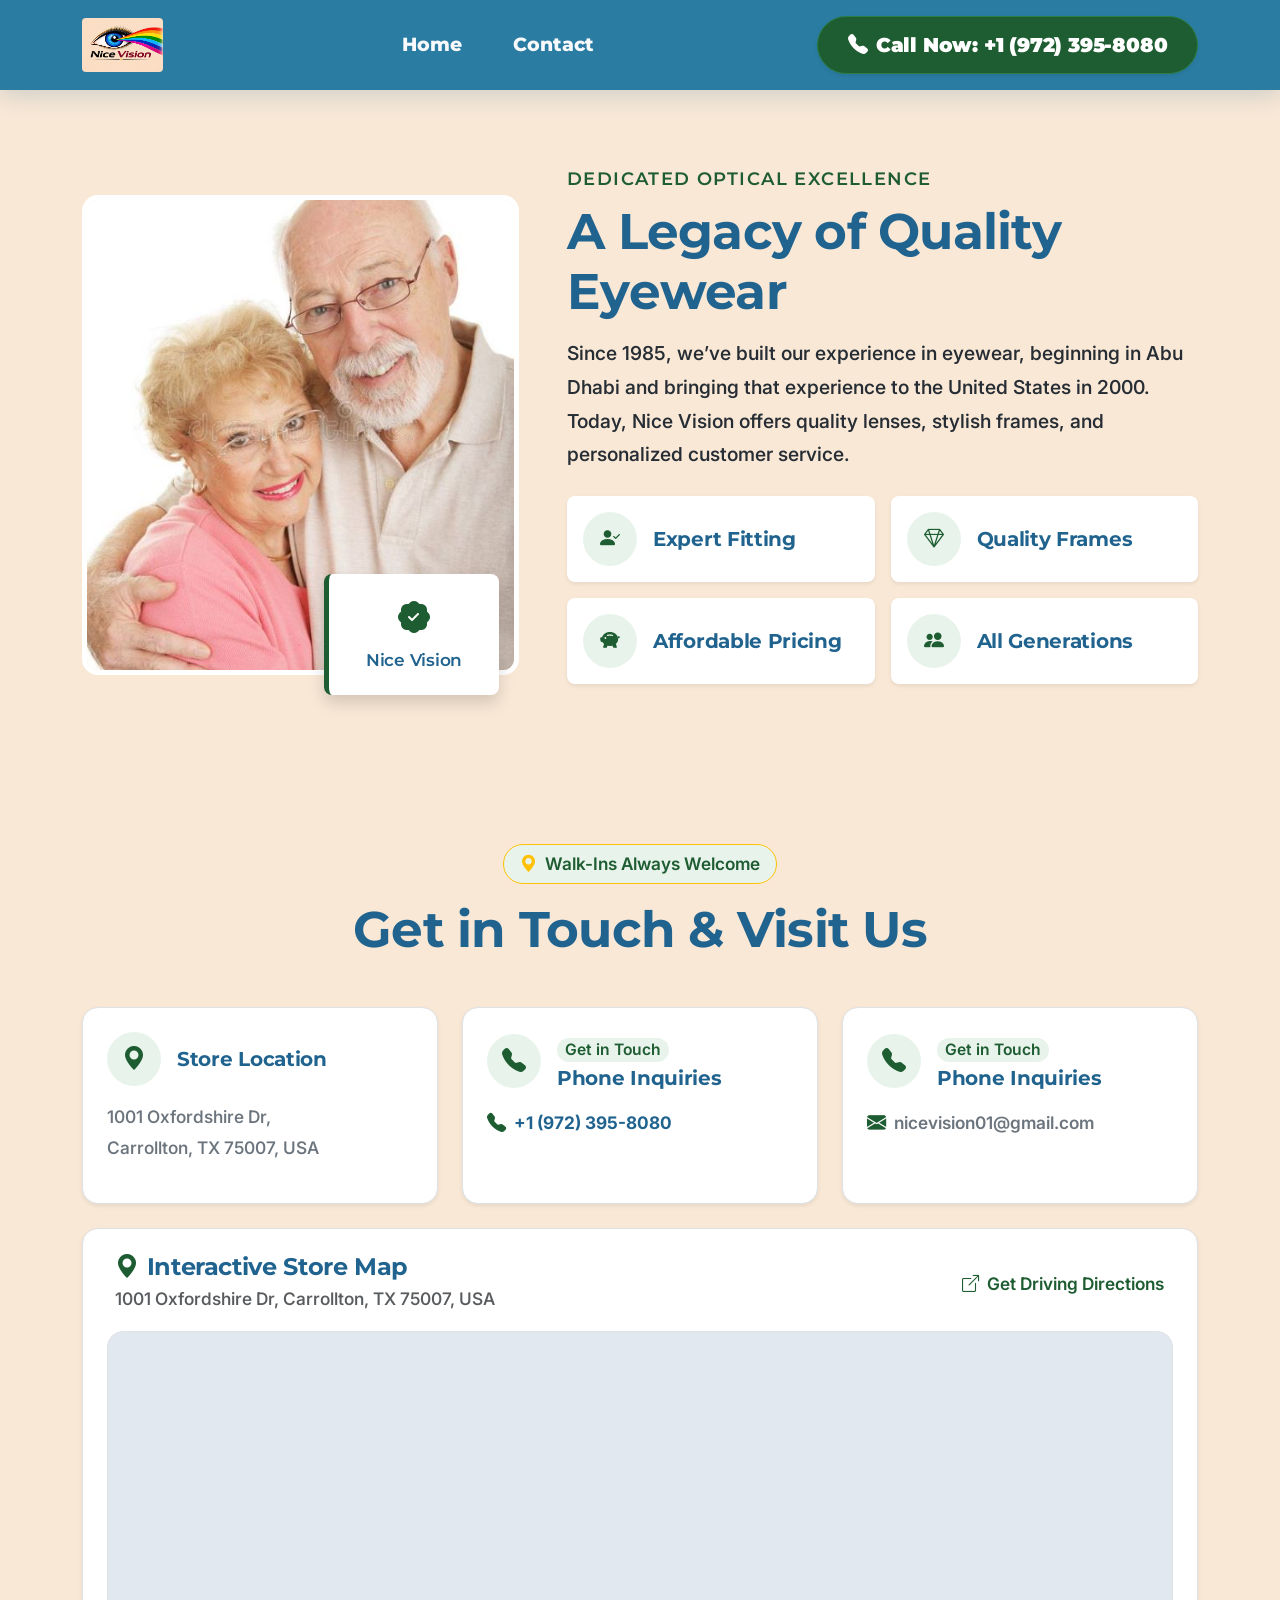
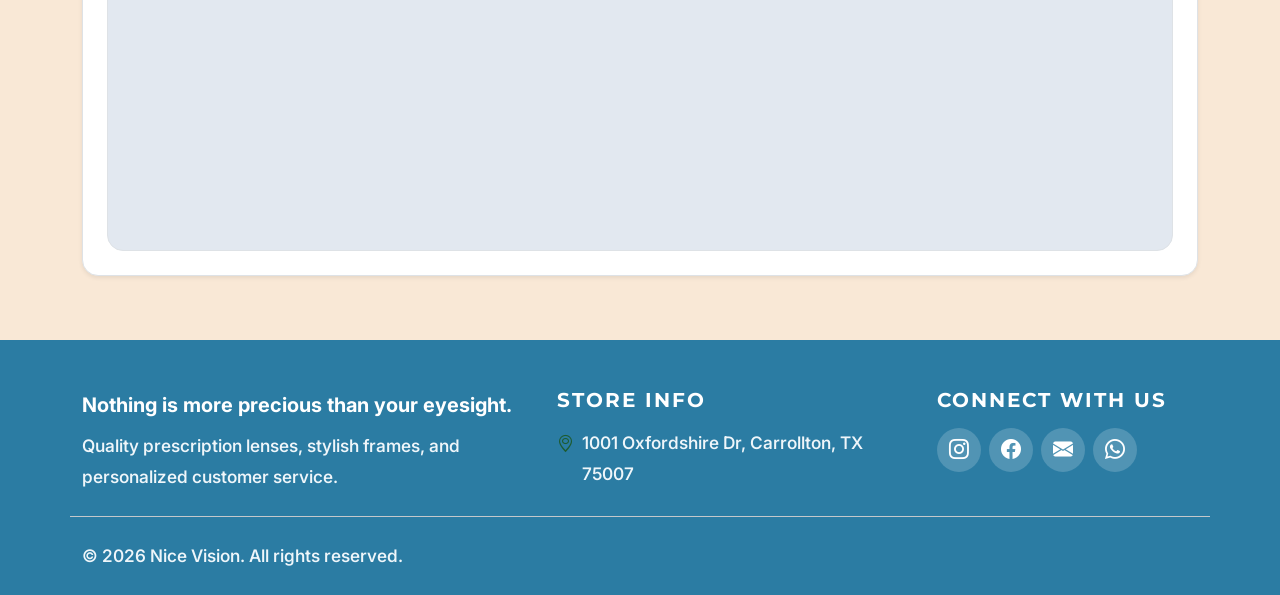
==== commit bd910f21: "updatedd" ====
--- a/contact.html
+++ b/contact.html
@@ -365,7 +365,7 @@
                   <div class="d-flex align-items-center gap-2">
                     <i class="bi bi-envelope-fill text-accent-sky"></i>
                     <a href="mailto:nicevisionopt@gmail.com" class="fw-semibold text-secondary text-decoration-none small">
-                      nicevisionopt@gmail.com
+                      nicevision01@gmail.com
                     </a>
                   </div>
                 </div>
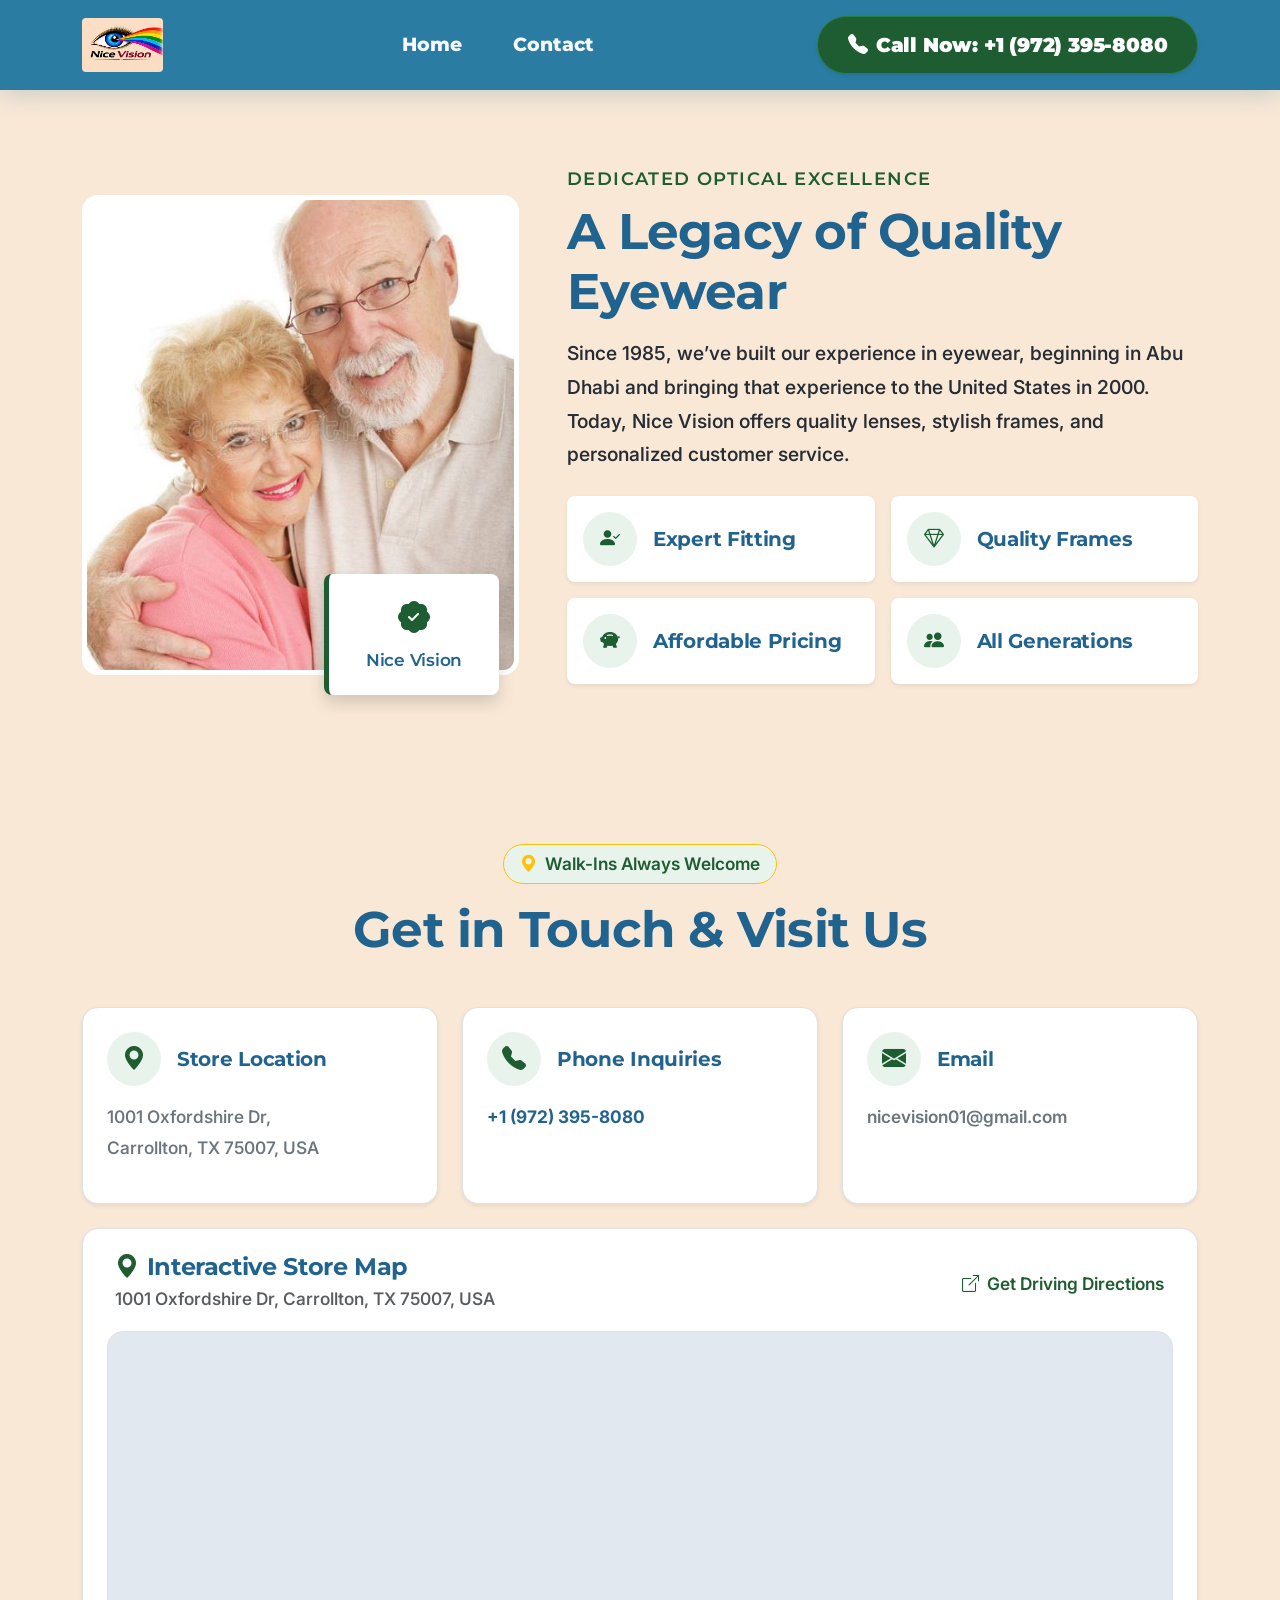
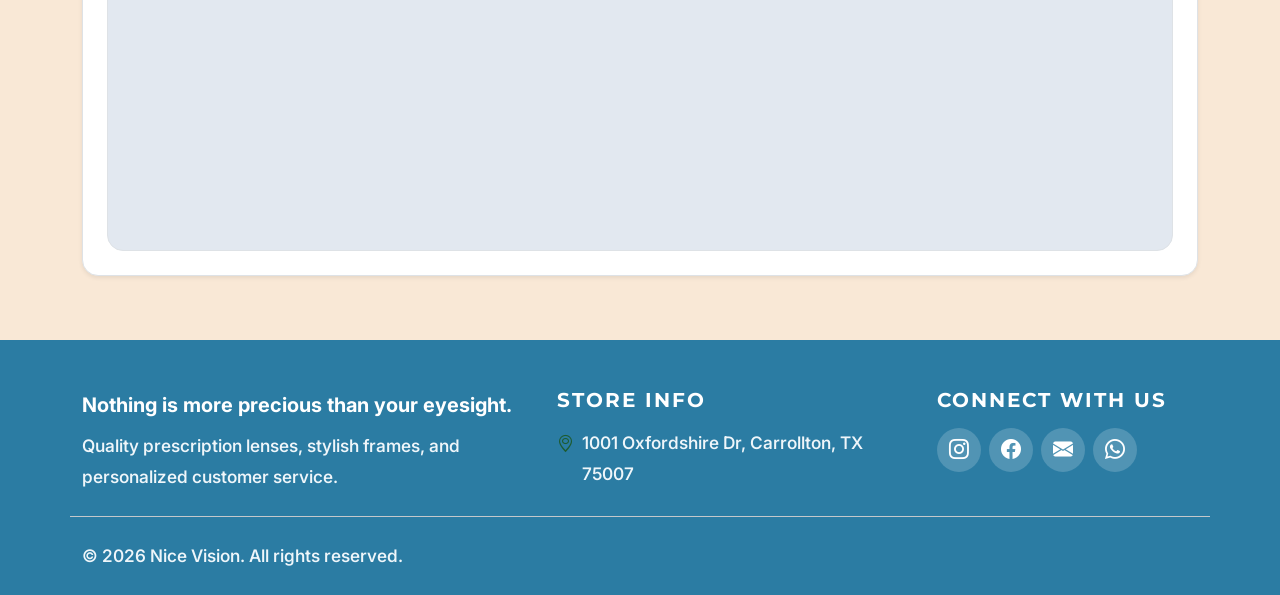
==== commit 8dd14584: "contact-updated" ====
--- a/contact.html
+++ b/contact.html
@@ -320,14 +320,14 @@
                     <i class="bi bi-telephone-fill fs-4"></i>
                   </div>
                   <div>
-                    <span
-                      class="badge bg-sky-subtle text-accent-sky px-2 py-1 rounded-pill fw-semibold mb-1 extra-small">Get in Touch</span>
+                    <!-- <span
+                      class="badge bg-sky-subtle text-accent-sky px-2 py-1 rounded-pill fw-semibold mb-1 extra-small">Get in Touch</span> -->
                     <h2 class="h5 fw-bold text-navy mb-0">Phone Inquiries</h2>
                   </div>
                 </div>
                 <div class="d-flex flex-column gap-2 mb-0">
                   <div class="d-flex align-items-center gap-2">
-                    <i class="bi bi-telephone-fill text-accent-yellow"></i>
+                    <!-- <i class="bi bi-telephone-fill text-accent-yellow"></i> -->
                     <a href="tel:9723958080" class="fw-bold text-navy text-decoration-none small">
                       +1 (972) 395-8080
                     </a>
@@ -352,18 +352,18 @@
               <div>
                 <div class="d-flex align-items-center gap-3 mb-3">
                   <div class="contact-icon bg-yellow-subtle text-accent-yellow rounded-circle flex-shrink-0">
-                    <i class="bi bi-telephone-fill fs-4"></i>
-                  </div>
-                  <div>
-                    <span
-                      class="badge bg-sky-subtle text-accent-sky px-2 py-1 rounded-pill fw-semibold mb-1 extra-small">Get in Touch</span>
-                    <h2 class="h5 fw-bold text-navy mb-0">Phone Inquiries</h2>
+                    <i class="bi bi-envelope-fill fs-4"></i>
+                  </div>
+                  <div>
+                    <!-- <span
+                      class="badge bg-sky-subtle text-accent-sky px-2 py-1 rounded-pill fw-semibold mb-1 extra-small">Get in Touch</span> -->
+                    <h2 class="h5 fw-bold text-navy mb-0">Email</h2>
                   </div>
                 </div>
                 <div class="d-flex flex-column gap-2 mb-0">
                   
                   <div class="d-flex align-items-center gap-2">
-                    <i class="bi bi-envelope-fill text-accent-sky"></i>
+                    <!-- <i class="bi bi-envelope-fill text-accent-sky"></i> -->
                     <a href="mailto:nicevisionopt@gmail.com" class="fw-semibold text-secondary text-decoration-none small">
                       nicevision01@gmail.com
                     </a>
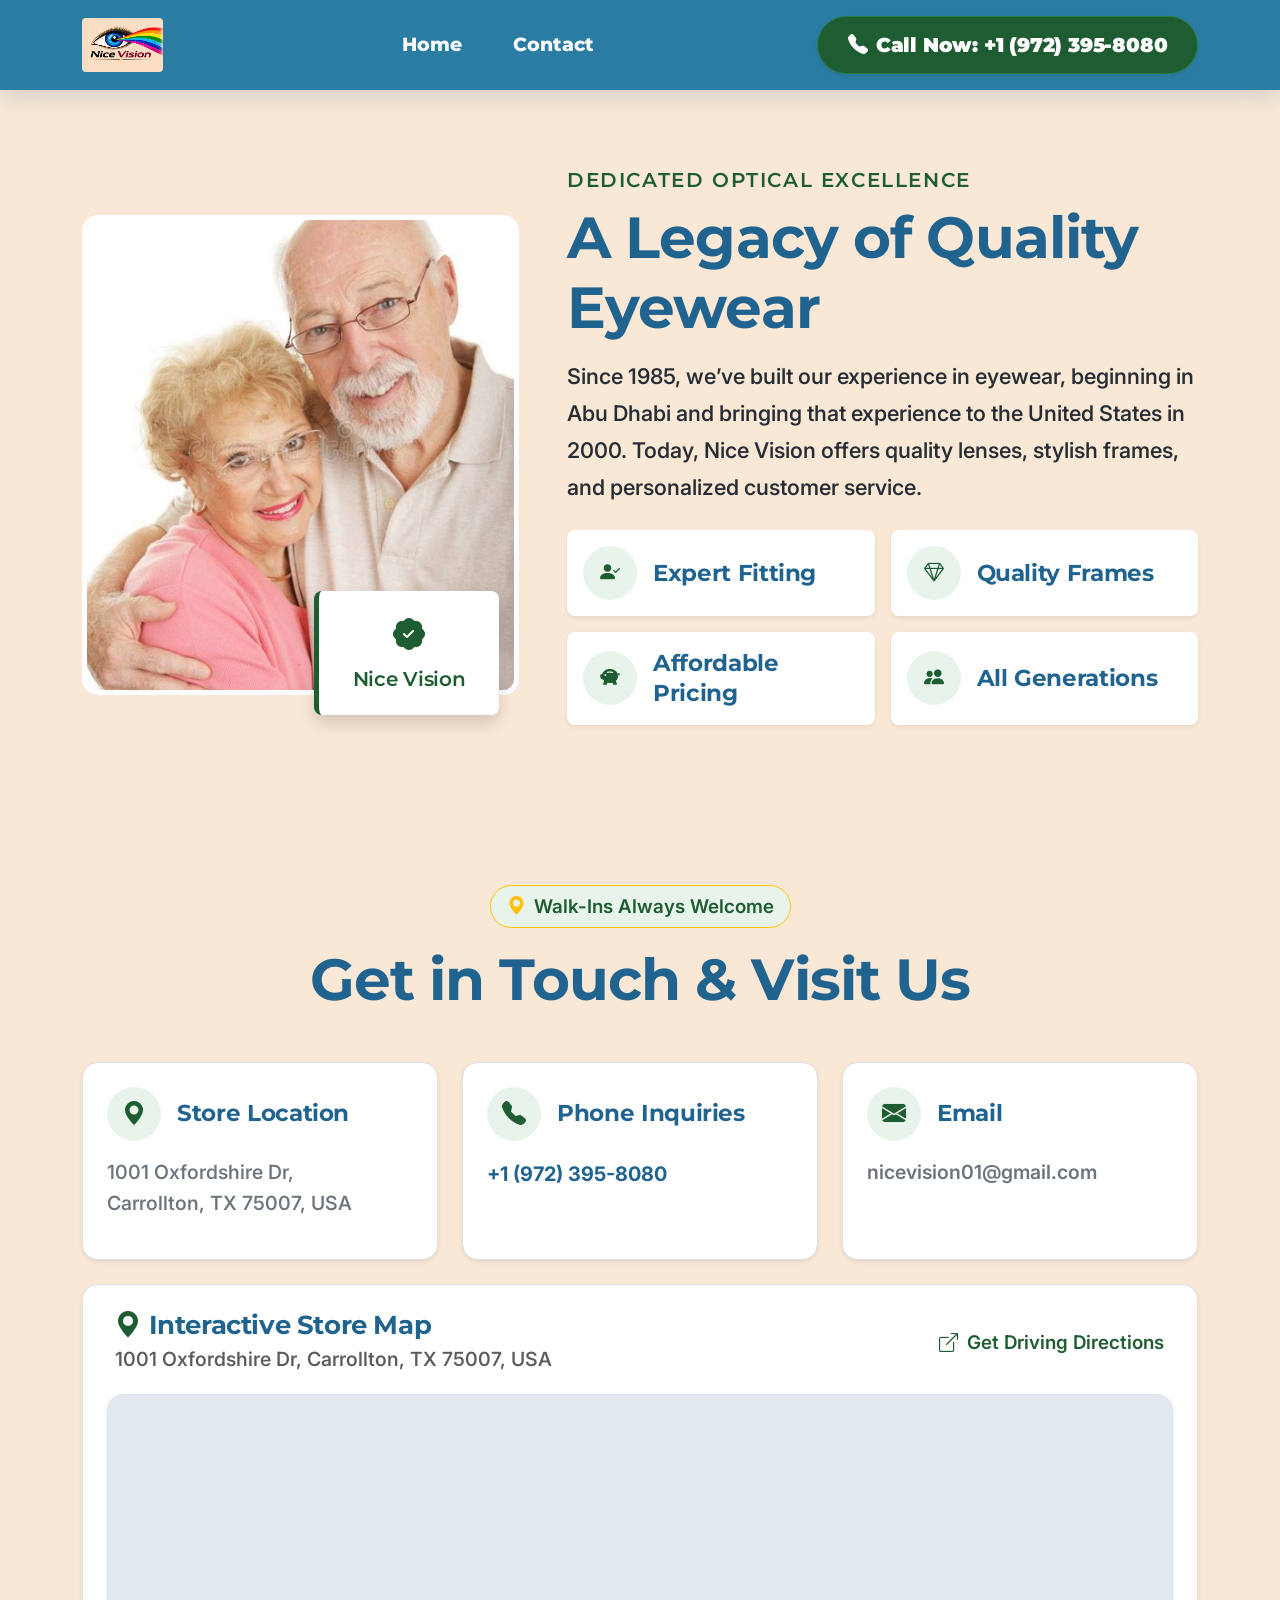
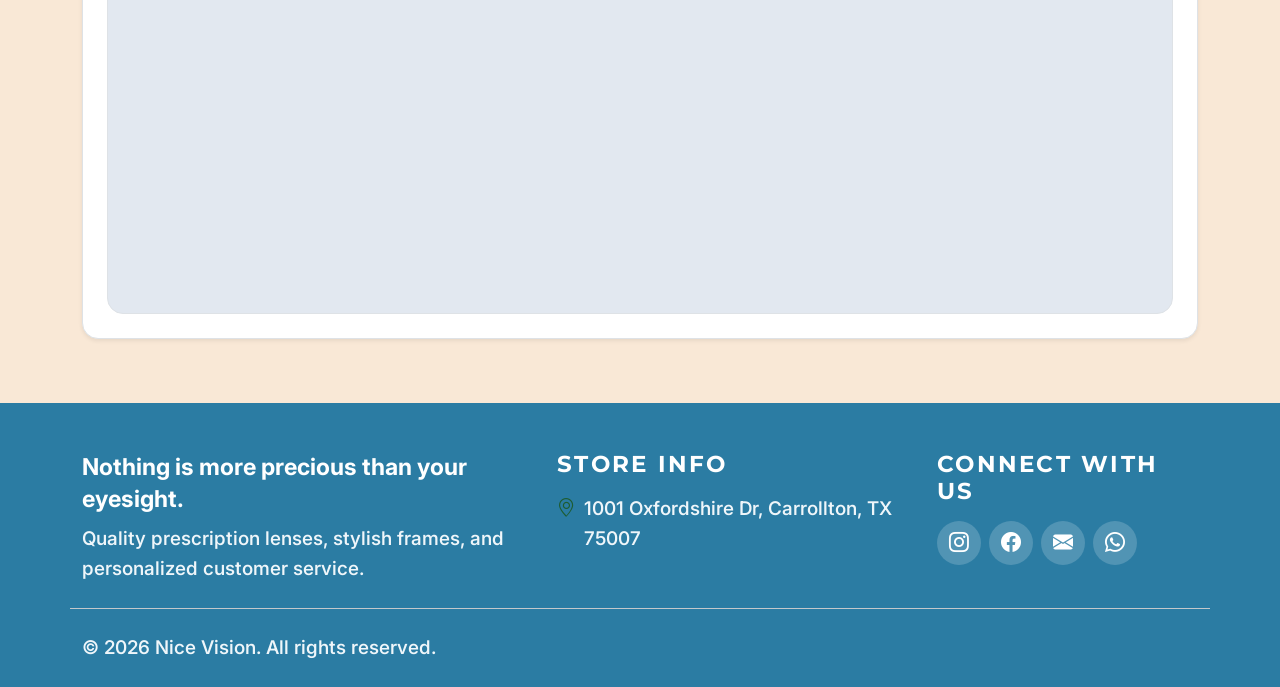
==== commit 0856fdc5: "size-increased" ====
--- a/contact.html
+++ b/contact.html
@@ -25,7 +25,7 @@
   <link rel="stylesheet" href="https://cdn.jsdelivr.net/npm/bootstrap-icons@1.11.3/font/bootstrap-icons.min.css">
 
   <!-- Custom CSS -->
-  <link rel="stylesheet" href="style.css?v=1.6">
+  <link rel="stylesheet" href="style.css?v=1.7">
 </head>
 
 <body>
--- a/style.css
+++ b/style.css
@@ -70,7 +70,7 @@
   font-family: var(--font-body);
   color: var(--color-text-body);
   background-color: var(--color-bg-main);
-  font-size: 1.2rem;
+  font-size: 1.32rem;
   font-weight: 550;
   line-height: 1.75;
   -webkit-font-smoothing: antialiased;
@@ -84,6 +84,7 @@
   color: var(--color-navy);
   font-weight: 900;
   letter-spacing: -0.015em;
+  line-height: 1.22;
 }
 
 /* Utilities & Color Classes */
@@ -91,7 +92,7 @@
 .text-accent-green,
 .text-accent-sky,
 .text-accent-yellow { color: var(--color-green) !important; }
-.text-secondary-contrast { color: var(--color-text-body) !important; font-weight: 550; font-size: 1.2rem; }
+.text-secondary-contrast { color: var(--color-text-body) !important; font-weight: 550; font-size: 1.35rem; line-height: 1.72; }
 .text-light-muted { color: #EFF6FA !important; }
 .bg-navy { background-color: var(--color-footer-bg) !important; }
 .bg-light-section { background-color: var(--color-bg-main) !important; }
@@ -100,9 +101,9 @@
 .bg-yellow-subtle { background-color: var(--color-green-subtle) !important; color: var(--color-green) !important; }
 .tracking-wide { letter-spacing: 0.05em; }
 .tracking-wider { letter-spacing: 0.1em; }
-.extra-small { font-size: 0.98rem; font-weight: 550; }
-.small, small { font-size: 1.08rem; font-weight: 550; }
-.max-w-700 { max-width: 700px; }
+.extra-small { font-size: 1.08rem; font-weight: 550; }
+.small, small { font-size: 1.18rem; font-weight: 550; }
+.max-w-700 { max-width: 760px; }
 .not-italic { font-style: normal; }
 
 /* ================= NAVBAR ================= */
@@ -319,7 +320,7 @@
   color: var(--color-green);
   font-family: var(--font-heading);
   font-weight: 900;
-  font-size: 1.05rem;
+  font-size: 1.15rem;
   border: 1.5px solid rgba(30, 92, 49, 0.35);
   border-radius: 50rem;
   box-shadow: 0 2px 8px rgba(30, 92, 49, 0.12);
@@ -327,11 +328,11 @@
 
 .hero-title {
   font-family: var(--font-heading);
-  font-size: clamp(2.35rem, 4.3vw, 3.5rem);
+  font-size: clamp(2.75rem, 4.8vw, 4.1rem);
   font-weight: 900;
   line-height: 1.18;
   color: var(--color-navy);
-  max-width: 580px;
+  max-width: 660px;
 }
 
 .text-gradient {
@@ -342,11 +343,11 @@
 }
 
 .hero-subtitle {
-  font-size: 1.38rem;
+  font-size: 1.55rem;
   font-weight: 550;
   color: var(--color-text-body);
-  line-height: 1.75;
-  max-width: 620px;
+  line-height: 1.7;
+  max-width: 680px;
 }
 
 .hero-image-container {
@@ -388,7 +389,7 @@
   align-items: center;
   gap: 0.95rem;
   border: 1.5px solid rgba(32, 99, 143, 0.2);
-  font-size: 1.15rem;
+  font-size: 1.25rem;
   font-weight: 800;
   box-shadow: var(--shadow-md);
 }
@@ -486,29 +487,33 @@
   right: 20px;
   background-color: #FFFFFF;
   border-left: 5px solid var(--color-green);
-  min-width: 175px;
-  padding: 1.1rem 1.4rem;
-}
-
-.about-experience-card span:first-child {
+  min-width: 185px;
+  padding: 1.2rem 1.6rem;
+}
+
+.about-experience-card span:first-child,
+.about-experience-card h1 {
   color: var(--color-green) !important;
   font-family: var(--font-heading);
   font-weight: 900;
+  font-size: 1.25rem;
 }
 
 .section-subtitle {
   font-family: var(--font-heading);
   font-weight: 900;
-  font-size: 1.1rem;
+  font-size: 1.25rem;
   color: var(--color-green) !important;
   letter-spacing: 0.08em;
+  line-height: 1.35;
 }
 
 .section-title {
   font-family: var(--font-heading);
   font-weight: 900;
-  font-size: clamp(2.2rem, 4vw, 3.1rem);
+  font-size: clamp(2.55rem, 4.6vw, 3.65rem);
   color: var(--color-navy);
+  line-height: 1.2;
 }
 
 .feature-card {
@@ -518,13 +523,15 @@
 }
 
 .feature-card h3 {
-  font-size: 1.25rem;
-  font-weight: 900;
+  font-size: 1.45rem;
+  font-weight: 900;
+  line-height: 1.3;
 }
 
 .feature-card p {
-  font-size: 1.05rem;
+  font-size: 1.18rem;
   font-weight: 550;
+  line-height: 1.6;
 }
 
 .feature-card:hover {
@@ -610,7 +617,7 @@
 
 @media (max-width: 767.98px) {
   .product-card .card-title {
-    font-size: 1.02rem !important;
+    font-size: 1.18rem !important;
     line-height: 1.35;
   }
   .product-img-wrapper {
@@ -622,20 +629,20 @@
     max-height: 110px !important;
   }
   .starburst-badge {
-    width: 56px !important;
-    height: 56px !important;
+    width: 60px !important;
+    height: 60px !important;
     top: 6px !important;
     right: 6px !important;
   }
   .starburst-badge .badge-price {
-    font-size: 0.92rem !important;
+    font-size: 1.05rem !important;
   }
   .starburst-badge .badge-from {
-    font-size: 0.52rem !important;
+    font-size: 0.58rem !important;
   }
   .product-tag {
-    font-size: 0.68rem !important;
-    padding: 0.18rem 0.5rem !important;
+    font-size: 0.76rem !important;
+    padding: 0.2rem 0.55rem !important;
     top: 6px !important;
     left: 6px !important;
   }
@@ -648,12 +655,13 @@
 }
 
 .product-card .card-title {
-  font-size: 1.45rem;
-  font-weight: 900;
+  font-size: 1.68rem;
+  font-weight: 900;
+  line-height: 1.3;
 }
 
 .product-card .card-text {
-  font-size: 1.12rem;
+  font-size: 1.26rem;
   font-weight: 550;
   line-height: 1.65;
 }
@@ -700,7 +708,7 @@
   background-color: var(--color-navy);
   color: #FFFFFF;
   font-family: var(--font-heading);
-  font-size: 0.92rem;
+  font-size: 0.98rem;
   font-weight: 850;
   padding: 0.35rem 0.85rem;
   border-radius: 50rem;
@@ -716,8 +724,8 @@
   top: 10px;
   right: 10px;
   z-index: 10;
-  width: 76px;
-  height: 76px;
+  width: 82px;
+  height: 82px;
   background: var(--color-green);
   color: #FFFFFF;
   display: flex;
@@ -752,7 +760,7 @@
 }
 
 .badge-from {
-  font-size: 0.7rem;
+  font-size: 0.74rem;
   font-weight: 900;
   letter-spacing: 0.08em;
   color: #D1FAE5;
@@ -763,7 +771,7 @@
 }
 
 .badge-price {
-  font-size: 1.35rem;
+  font-size: 1.48rem;
   font-weight: 900;
   font-family: var(--font-heading);
   color: #FFFFFF;
@@ -776,7 +784,7 @@
   padding: 0.75rem 1.3rem;
   border-radius: 0.8rem;
   font-family: var(--font-heading);
-  font-size: 1.08rem;
+  font-size: 1.15rem;
   font-weight: 900;
   box-shadow: 0 2px 8px rgba(32, 99, 143, 0.1);
   transition: all var(--transition-speed) ease;
@@ -794,6 +802,13 @@
 .special-promo-banner {
   background: var(--color-navy);
   border-left: 6px solid var(--color-green);
+}
+
+.special-promo-banner h3,
+.special-promo-banner .h5 {
+  font-size: 1.45rem !important;
+  font-weight: 850;
+  line-height: 1.35;
 }
 
 .promo-icon-badge {
@@ -813,6 +828,36 @@
 }
 
 /* ================= CONTACT & MAP SECTION ================= */
+.contact-section h2.h5,
+.contact-section .h5 {
+  font-size: 1.45rem !important;
+  font-weight: 850;
+}
+
+.contact-section .h4 {
+  font-size: 1.65rem !important;
+  font-weight: 900;
+}
+
+.contact-section h1.h6,
+.contact-section .h6 {
+  font-size: 1.35rem !important;
+  font-weight: 850;
+}
+
+.contact-section address,
+.contact-section .text-muted,
+.contact-section .text-secondary {
+  font-size: 1.22rem !important;
+  line-height: 1.6;
+}
+
+.contact-section a[href^="tel:"],
+.contact-section a[href^="mailto:"] {
+  font-size: 1.25rem;
+  font-weight: 700;
+}
+
 .contact-icon {
   width: 54px;
   height: 54px;
@@ -839,19 +884,31 @@
 .footer {
   background-color: var(--color-footer-bg, #2B7CA3) !important;
   color: var(--color-footer-text);
-  font-size: 1.12rem;
+  font-size: 1.22rem;
+}
+
+.footer .fs-5 {
+  font-size: 1.45rem !important;
+  line-height: 1.4;
+}
+
+.footer .text-light-muted.small,
+.footer small,
+.footer ul.list-unstyled {
+  font-size: 1.18rem !important;
+  line-height: 1.6;
 }
 
 .footer h4, .footer h5, .footer h6 {
   font-family: var(--font-heading);
   font-weight: 900;
-  font-size: 1.25rem;
+  font-size: 1.42rem;
   color: #FFFFFF !important;
 }
 
 .footer-links a {
   color: #E6F3FA;
-  font-size: 1.1rem;
+  font-size: 1.22rem;
   font-weight: 600;
   text-decoration: none;
   transition: color var(--transition-speed) ease, padding-left var(--transition-speed) ease;
@@ -1015,24 +1072,34 @@
   }
 
   .hero-title {
-    font-size: 2.15rem;
+    font-size: 2.5rem;
+    line-height: 1.2;
   }
   
   .hero-subtitle {
-    font-size: 1.18rem;
+    font-size: 1.32rem;
+    line-height: 1.65;
   }
   
   .hero-floating-badge {
     bottom: -16px;
     left: 14px;
-    padding: 0.7rem 1.1rem;
-    font-size: 1.02rem;
+    padding: 0.75rem 1.2rem;
+    font-size: 1.12rem;
   }
   
   .about-experience-card {
     position: static;
     margin-top: 1rem;
     width: 100%;
+  }
+
+  .section-title {
+    font-size: 2.25rem;
+  }
+
+  .section-subtitle {
+    font-size: 1.15rem;
   }
 }
 
@@ -1044,12 +1111,25 @@
     width: auto !important;
     max-width: 155px !important;
   }
+
+  .hero-title {
+    font-size: 2.15rem;
+  }
 }
 
 /* Tablet (576px - 991.98px) */
 @media (min-width: 576px) and (max-width: 991.98px) {
   .hero-title {
-    font-size: 2.6rem;
+    font-size: 3.05rem;
+    line-height: 1.2;
+  }
+
+  .hero-subtitle {
+    font-size: 1.42rem;
+  }
+
+  .section-title {
+    font-size: 2.75rem;
   }
   
   .main-hero-img {
@@ -1086,7 +1166,8 @@
   color: #FFFFFF;
   font-family: var(--font-heading);
   font-weight: 900;
-  font-size: clamp(2.4rem, 4.2vw, 3.4rem);
+  font-size: clamp(2.8rem, 4.8vw, 4.0rem);
+  line-height: 1.2;
   text-shadow: 0 2px 10px rgba(0, 0, 0, 0.3);
 }
 
@@ -1095,9 +1176,9 @@
   border: 2px solid var(--color-green);
   color: var(--color-navy);
   font-family: var(--font-heading);
-  font-size: 1.12rem;
-  font-weight: 900;
-  padding: 0.7rem 1.6rem;
+  font-size: 1.24rem;
+  font-weight: 900;
+  padding: 0.75rem 1.7rem;
   border-radius: 50rem;
   display: inline-flex;
   align-items: center;
@@ -1133,8 +1214,8 @@
   color: #FFFFFF;
   font-family: var(--font-heading);
   font-weight: 900;
-  font-size: 0.98rem;
-  padding: 0.5rem 1.15rem;
+  font-size: 1.08rem;
+  padding: 0.55rem 1.25rem;
   border-radius: 50rem;
   box-shadow: 0 4px 14px rgba(30, 92, 49, 0.35);
   letter-spacing: 0.03em;
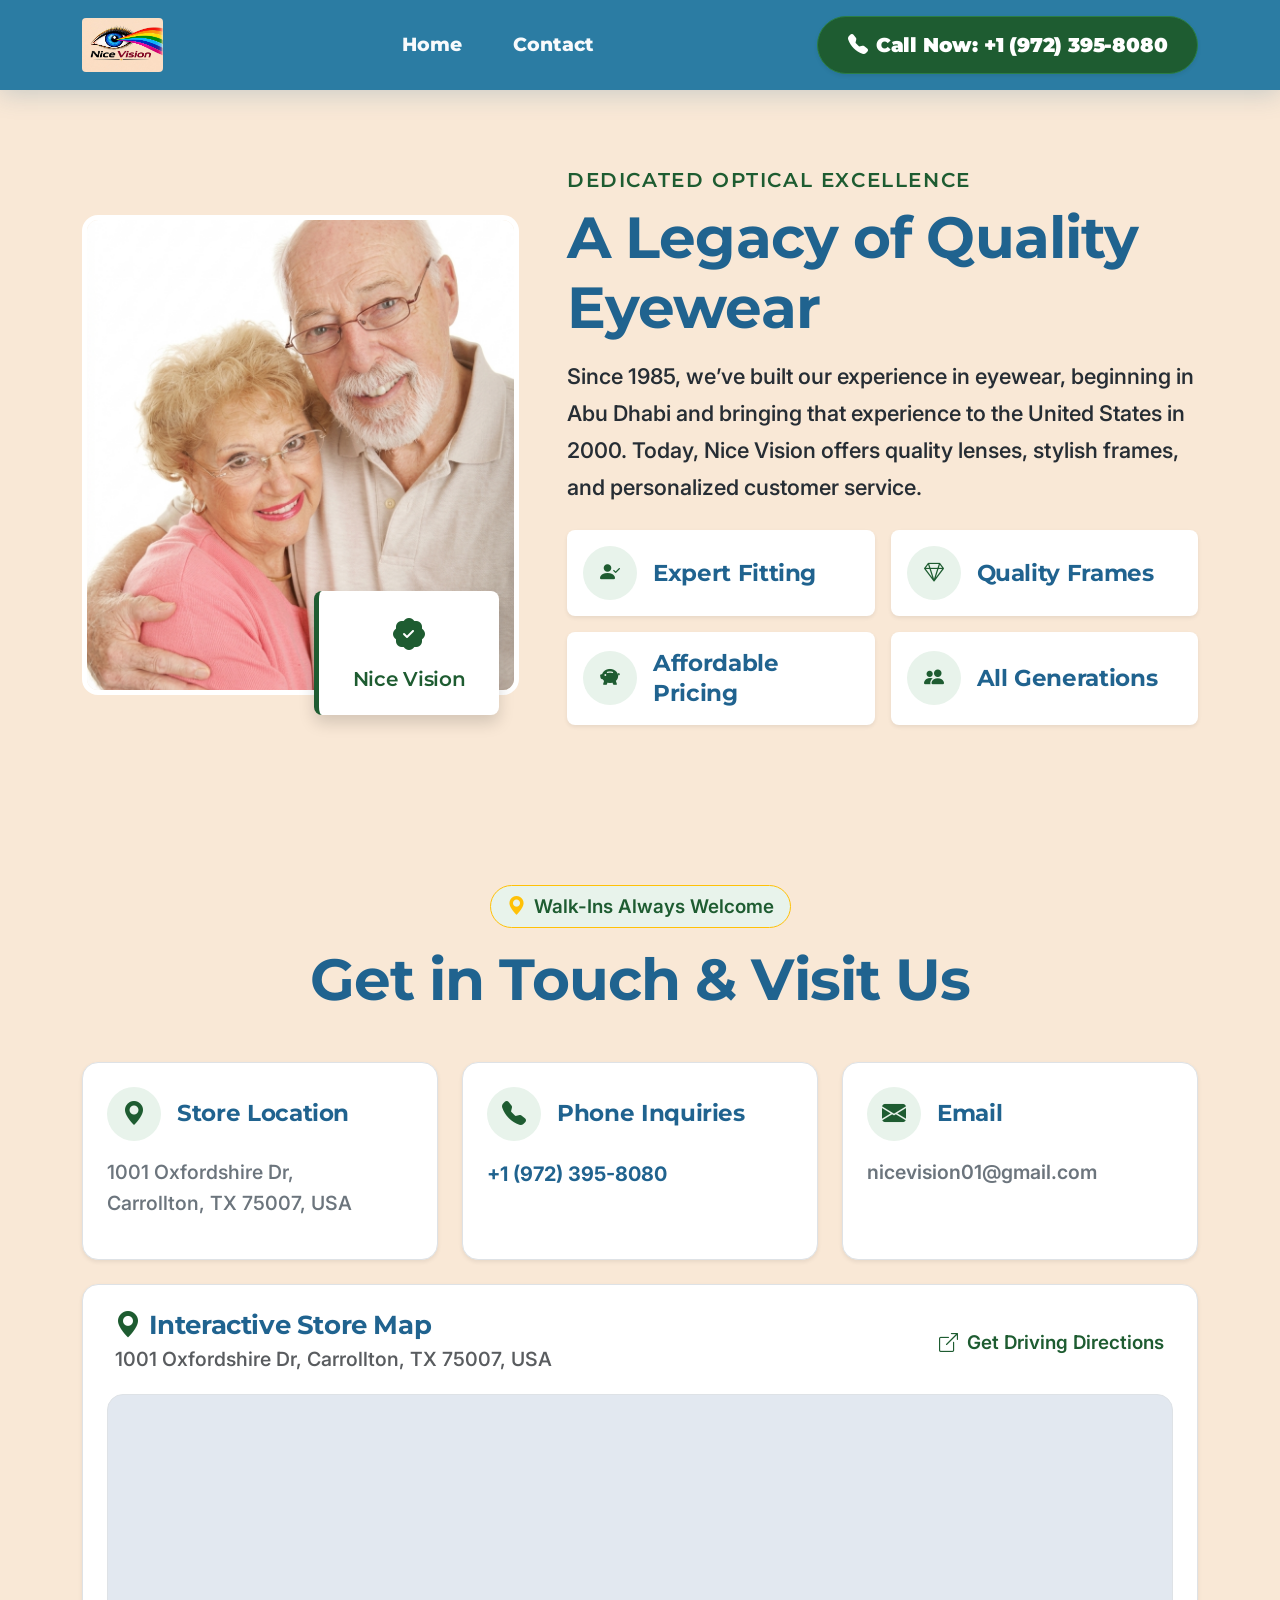
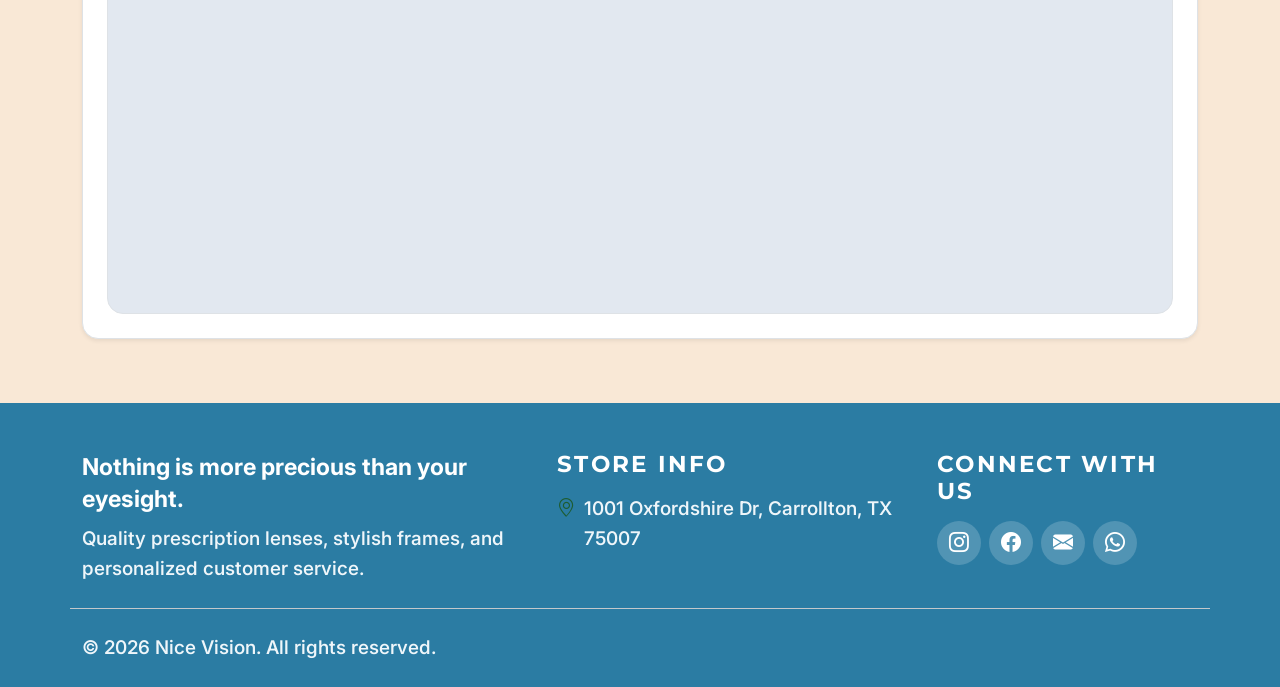
==== commit a2355c65: "updated" ====
--- a/contact.html
+++ b/contact.html
@@ -101,7 +101,7 @@
               > -->
 
                        <img 
-                src="./assets/about-nice.JPG" 
+                src="./assets/about-nice1.png" 
                 alt="Optician performing precise eyeglasses frame fitting" 
                 class="img-fluid rounded-4 shadow-md w-100 object-fit-cover about-main-img"
                 loading="lazy"
@@ -583,9 +583,14 @@
         <div class="col-lg-3 col-md-6">
           <h4 class="h6 fw-bold text-white mb-3 text-uppercase tracking-wider">Connect With Us</h4>
           <div class="d-flex gap-2">
-            <a href="https://instagram.com" target="_blank" rel="noopener noreferrer" class="social-icon-btn" aria-label="Nice Vision on Instagram"><i class="bi bi-instagram"></i></a>
-            <a href="https://facebook.com" target="_blank" rel="noopener noreferrer" class="social-icon-btn" aria-label="Nice Vision on Facebook"><i class="bi bi-facebook"></i></a>
-            <a href="mailto:nicevisionopt@gmail.com" class="social-icon-btn" aria-label="Email Nice Vision via Gmail"><i class="bi bi-envelope-fill"></i></a>
+            <a href="https://www.instagram.com/nicevisionllc?stkn=anczd214YWVnNDRr" target="_blank" rel="noopener noreferrer" class="social-icon-btn" aria-label="Nice Vision on Instagram"><i class="bi bi-instagram"></i></a>
+            <a href="https://www.facebook.com/profile.php?id=61587186373600" target="_blank" rel="noopener noreferrer" class="social-icon-btn" aria-label="Nice Vision on Facebook"><i class="bi bi-facebook"></i></a>
+            <!-- <a href="mailto:nicevision01@gmail.com" class="social-icon-btn" aria-label="Email Nice Vision via Gmail"><i class="bi bi-envelope-fill"></i></a> -->
+             <a href="mailto:nicevision01@gmail.com?subject=Nice Vision Website Inquiry"
+   class="social-icon-btn"
+   aria-label="Email Nice Vision">
+   <i class="bi bi-envelope-fill"></i>
+</a>
             <a href="https://wa.me/19723958080" target="_blank" rel="noopener noreferrer" class="social-icon-btn" aria-label="Nice Vision on WhatsApp"><i class="bi bi-whatsapp"></i></a>
           </div>
         </div>
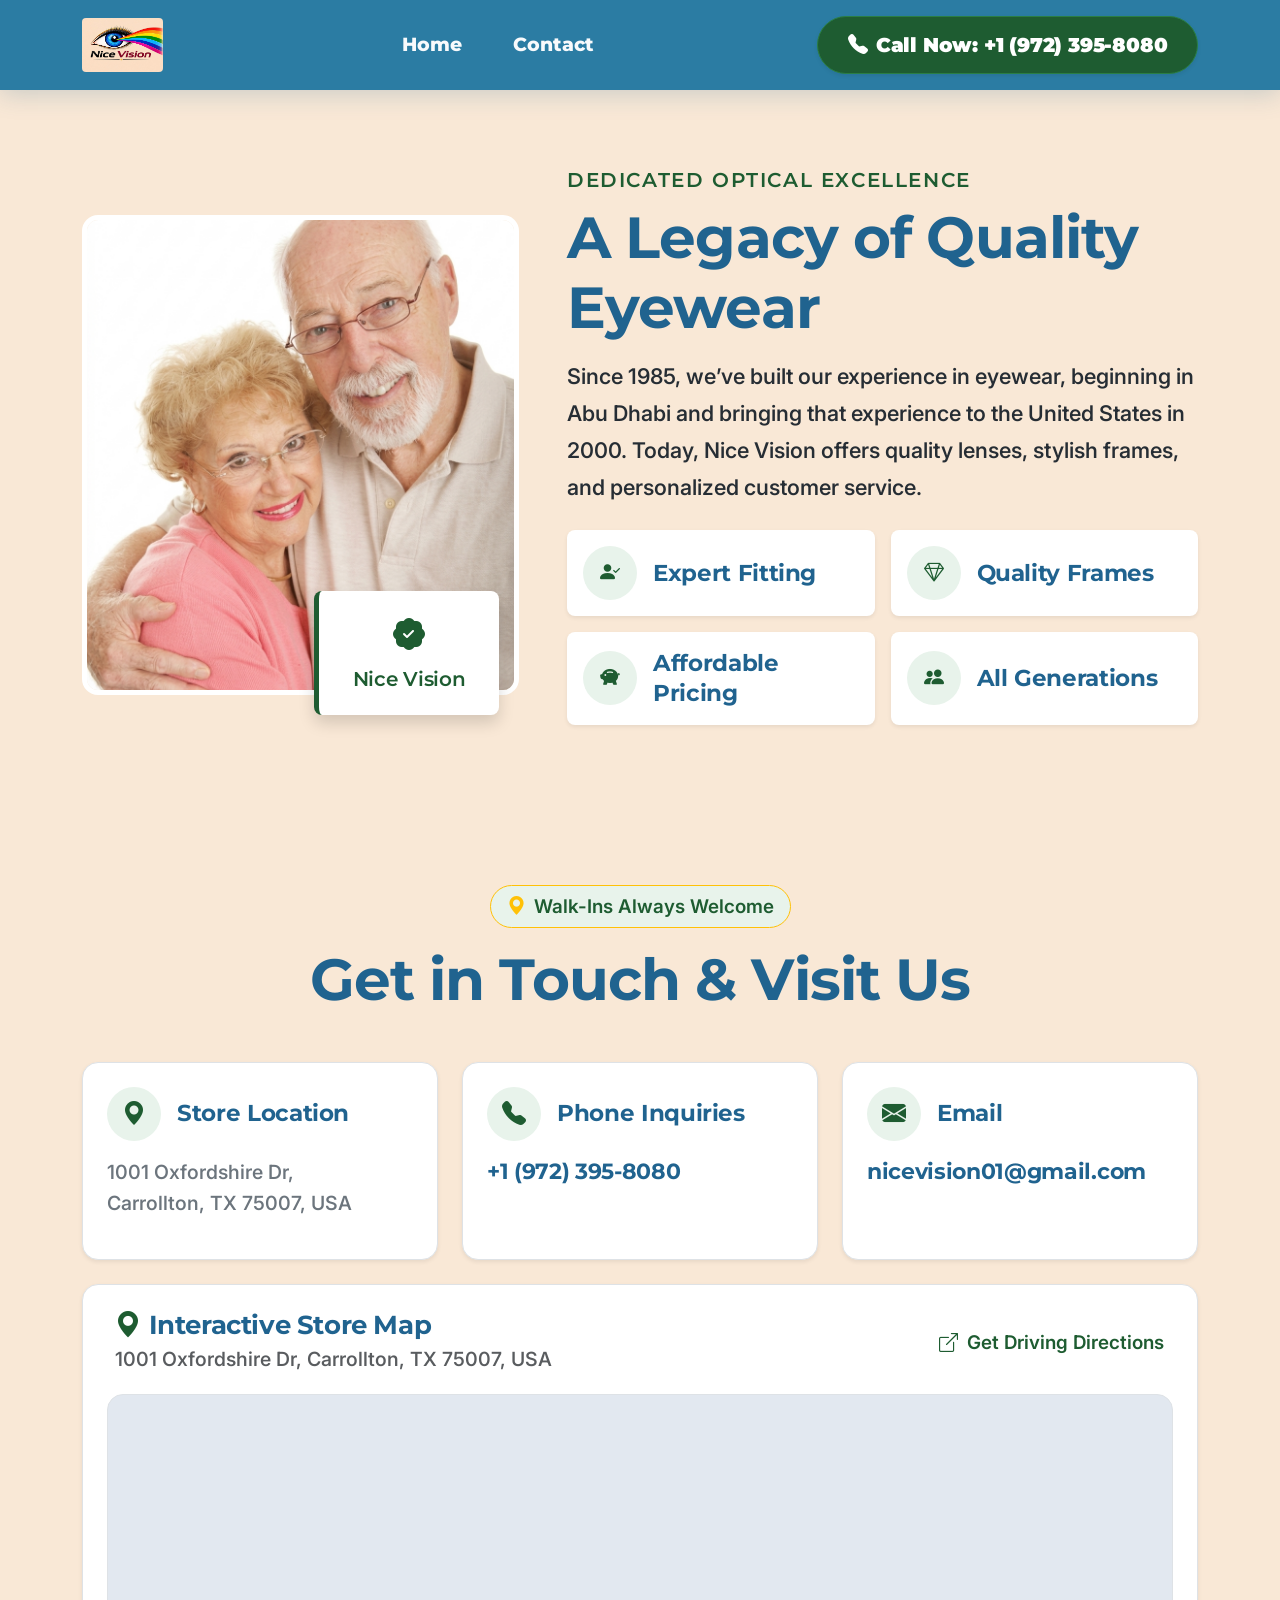
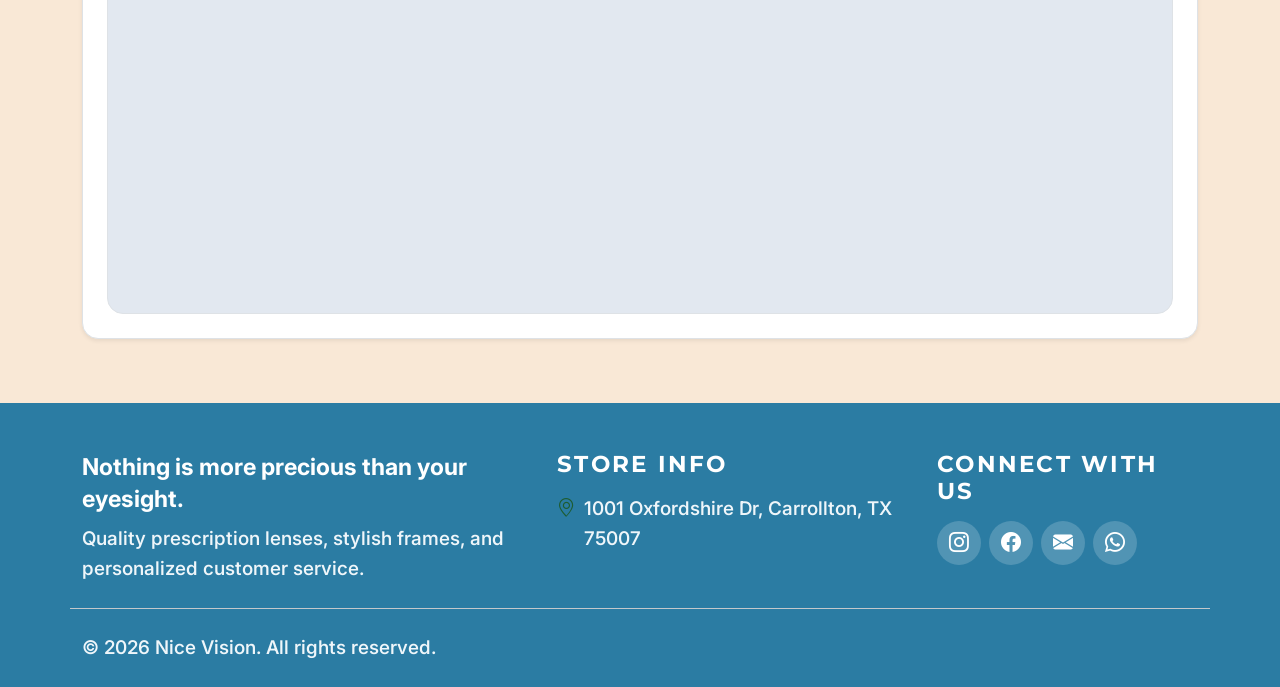
==== commit 224a33dd: "final-update" ====
--- a/contact.html
+++ b/contact.html
@@ -25,7 +25,7 @@
   <link rel="stylesheet" href="https://cdn.jsdelivr.net/npm/bootstrap-icons@1.11.3/font/bootstrap-icons.min.css">
 
   <!-- Custom CSS -->
-  <link rel="stylesheet" href="style.css?v=1.7">
+  <link rel="stylesheet" href="style.css?v=2.0">
 </head>
 
 <body>
@@ -328,7 +328,7 @@
                 <div class="d-flex flex-column gap-2 mb-0">
                   <div class="d-flex align-items-center gap-2">
                     <!-- <i class="bi bi-telephone-fill text-accent-yellow"></i> -->
-                    <a href="tel:9723958080" class="fw-bold text-navy text-decoration-none small">
+                    <a href="tel:9723958080" class="contact-card-value fw-bold text-navy text-decoration-none">
                       +1 (972) 395-8080
                     </a>
                   </div>
@@ -364,7 +364,7 @@
                   
                   <div class="d-flex align-items-center gap-2">
                     <!-- <i class="bi bi-envelope-fill text-accent-sky"></i> -->
-                    <a href="mailto:nicevisionopt@gmail.com" class="fw-semibold text-secondary text-decoration-none small">
+                    <a href="mailto:nicevision01@gmail.com" class="contact-card-value fw-bold text-navy text-decoration-none">
                       nicevision01@gmail.com
                     </a>
                   </div>
--- a/style.css
+++ b/style.css
@@ -854,8 +854,40 @@
 
 .contact-section a[href^="tel:"],
 .contact-section a[href^="mailto:"] {
-  font-size: 1.25rem;
-  font-weight: 700;
+  font-size: 1.35rem;
+  font-weight: 800;
+}
+
+.contact-card-value {
+  font-family: var(--font-heading);
+  font-size: clamp(1.4rem, 2.5vw, 1.7rem);
+  font-weight: 850;
+  color: var(--color-navy) !important;
+  line-height: 1.35;
+  letter-spacing: -0.015em;
+  display: inline-block;
+  word-break: break-word;
+  transition: color var(--transition-speed) ease, transform var(--transition-speed) ease;
+}
+
+.feature-card:hover .contact-card-value {
+  color: var(--color-green) !important;
+}
+
+.contact-section .feature-card {
+  transition: transform var(--transition-speed) ease, box-shadow var(--transition-speed) ease, border-color var(--transition-speed) ease;
+}
+
+.contact-section .feature-card:hover {
+  border-color: var(--color-green) !important;
+  transform: translateY(-4px);
+  box-shadow: var(--shadow-md) !important;
+}
+
+.contact-section .feature-icon-box {
+  width: 62px;
+  height: 62px;
+  font-size: 1.65rem;
 }
 
 .contact-icon {
@@ -1101,6 +1133,16 @@
   .section-subtitle {
     font-size: 1.15rem;
   }
+
+  .follow-us-title {
+    font-size: 1.75rem;
+  }
+
+  .social-link {
+    width: 68px;
+    height: 68px;
+    font-size: 2.0rem;
+  }
 }
 
 /* Extra Small Mobile (<380px) */
@@ -1151,6 +1193,27 @@
   .brand-navbar .nav-link {
     font-size: 1.18rem;
   }
+
+  .contact-section .feature-card {
+    padding: 2.75rem 2.25rem !important;
+    min-height: 220px;
+    display: flex;
+    flex-direction: column;
+    align-items: center;
+    justify-content: center;
+    border-radius: 1.25rem !important;
+  }
+
+  .contact-section .feature-icon-box {
+    width: 68px;
+    height: 68px;
+    font-size: 1.85rem;
+    margin-bottom: 1.25rem !important;
+  }
+
+  .contact-section .contact-card-value {
+    font-size: 1.55rem;
+  }
 }
 
 /* ================= PAGE HEADER & SPECIAL PROMOS ================= */
@@ -1233,48 +1296,76 @@
 
 
 
-/* ADDTIONAL CSS */
-/* .social-link {
-  width: 64px;
-  height: 64px;
+/* Follow Us & Social Links */
+.follow-us-title {
+  font-family: var(--font-heading);
+  font-weight: 900;
+  font-size: clamp(1.85rem, 3.2vw, 2.35rem);
+  color: var(--color-navy);
+  letter-spacing: -0.015em;
+}
+
+.social-link {
+  width: 80px;
+  height: 80px;
   display: inline-flex;
   align-items: center;
   justify-content: center;
   border-radius: 50%;
-  background: #fff;
-  border: 1px solid #dee2e6;
-  color: var(--navy, #0b2545);
-  font-size: 1.75rem;
-  transition: all 0.3s ease;
-}
-.social-link:hover {
-  background: var(--navy, #0b2545);
-  color: #fff;
-  transform: translateY(-3px);
-} */
-
-.social-link {
-  width: 62px;
-  height: 62px;
-  display: inline-flex;
+  background: #FFFFFF;
+  border: 2px solid rgba(32, 99, 143, 0.18);
+  color: var(--color-navy);
+  font-size: 2.35rem;
+  box-shadow: 0 6px 20px rgba(32, 99, 143, 0.12);
+  transition: all var(--transition-speed) var(--transition-ease);
+  text-decoration: none;
+}
+
+.social-link i {
+  display: flex;
   align-items: center;
   justify-content: center;
-  border-radius: 50%;
-  background: #fff;
-  border: 1px solid #dee2e6;
-  color: var(--navy, #0b2545);
-  font-size: 1.25rem;
-  transition: all 0.3s ease;
-}
+  font-size: 2.35rem;
+  line-height: 1;
+  transition: transform var(--transition-speed) ease;
+}
+
 .social-link:hover {
-  background: var(--navy, #0b2545);
-  color: #fff;
-  transform: translateY(-3px);
-}
-
-
-
-
-
-
-
+  transform: translateY(-5px) scale(1.08);
+  box-shadow: 0 12px 28px rgba(32, 99, 143, 0.28);
+}
+
+.social-link:hover i {
+  transform: scale(1.1);
+}
+
+.social-link.social-facebook:hover,
+.social-link[aria-label="Facebook"]:hover {
+  background: #1877F2;
+  border-color: #1877F2;
+  color: #FFFFFF !important;
+  box-shadow: 0 12px 28px rgba(24, 119, 242, 0.45);
+}
+
+.social-link.social-instagram:hover,
+.social-link[aria-label="Instagram"]:hover {
+  background: radial-gradient(circle at 30% 107%, #fdf497 0%, #fdf497 5%, #fd5949 45%, #d6249f 60%, #285AEB 90%);
+  border-color: #d6249f;
+  color: #FFFFFF !important;
+  box-shadow: 0 12px 28px rgba(214, 36, 159, 0.45);
+}
+
+.social-link.social-whatsapp:hover,
+.social-link[aria-label="WhatsApp"]:hover {
+  background: #25D366;
+  border-color: #25D366;
+  color: #FFFFFF !important;
+  box-shadow: 0 12px 28px rgba(37, 211, 102, 0.45);
+}
+
+
+
+
+
+
+
